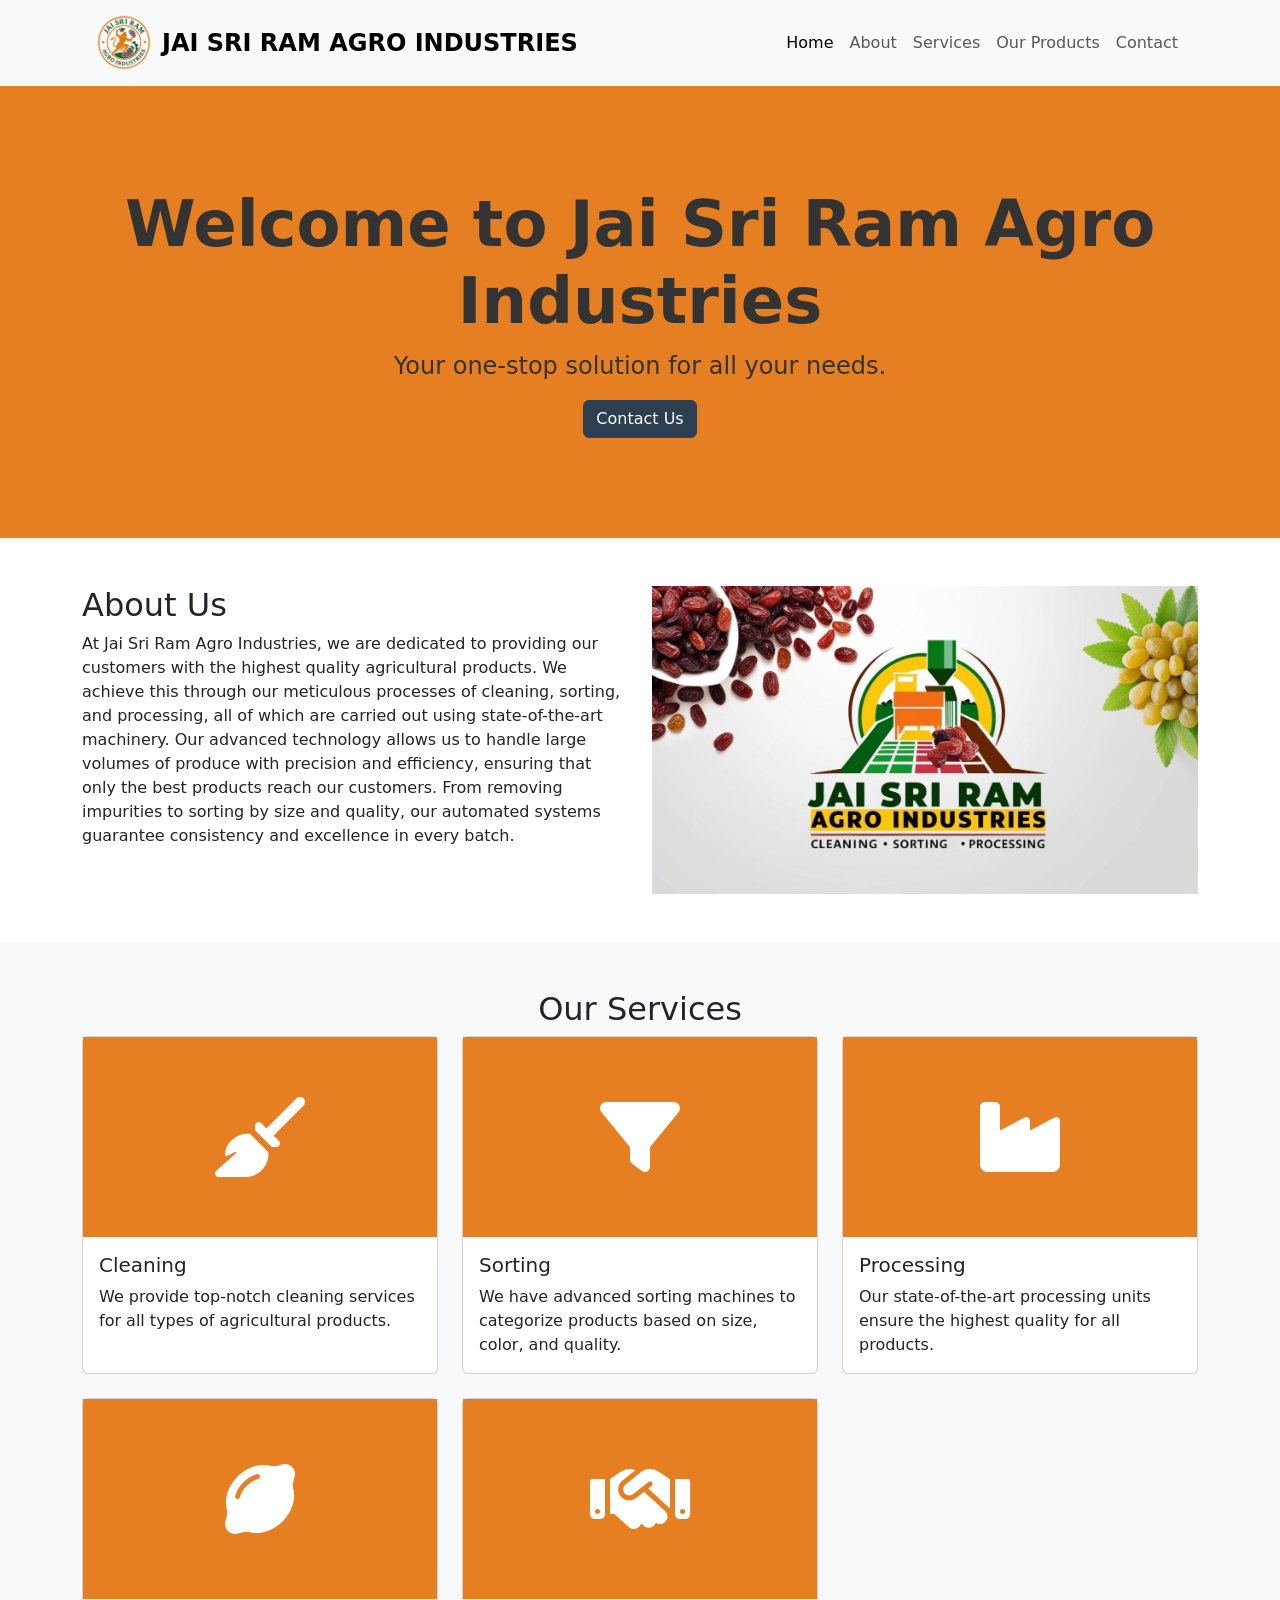
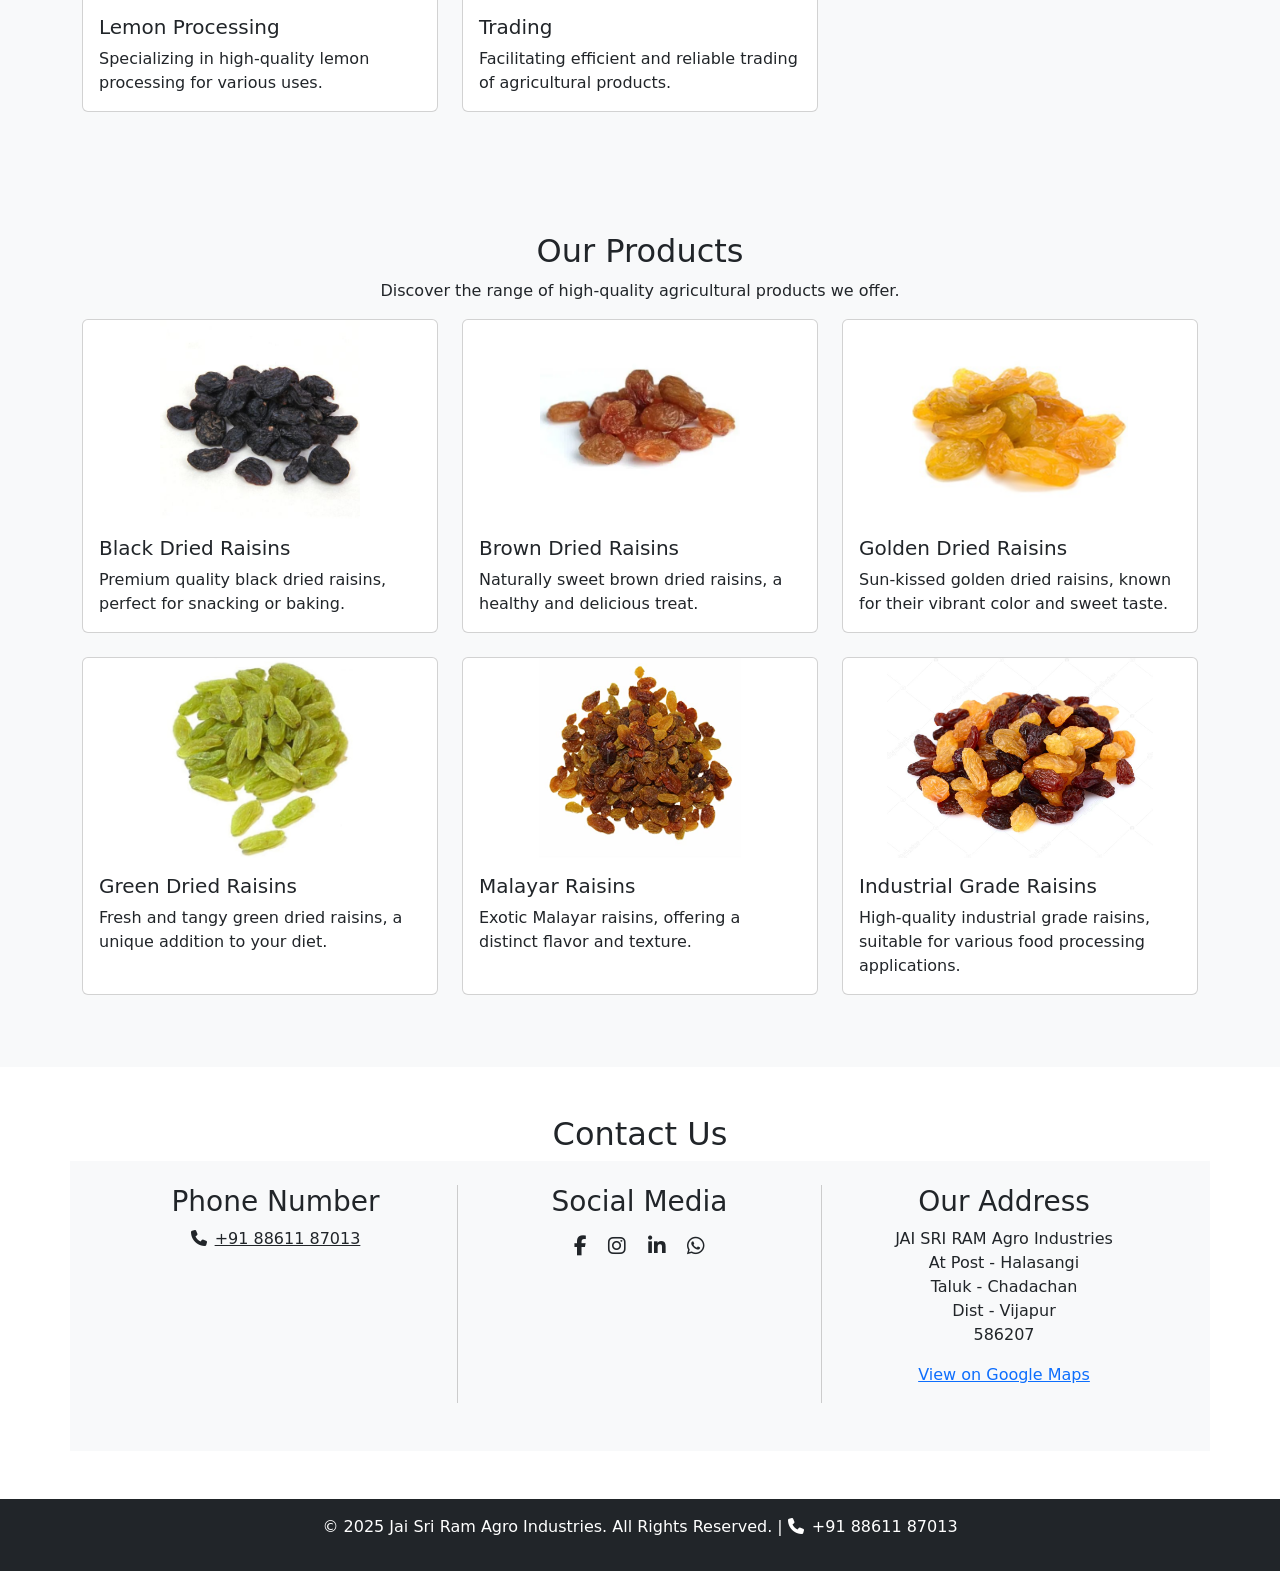
==== index.html @ 95611fa9 "more details added" ====
<!DOCTYPE html>
<html lang="en">
<head>
    <meta charset="UTF-8">
    <meta name="viewport" content="width=device-width, initial-scale=1.0">
    <title>Jai Sri Ram Agro Industries</title>
    <link href="https://cdn.jsdelivr.net/npm/bootstrap@5.3.0-alpha1/dist/css/bootstrap.min.css" rel="stylesheet">
    <link rel="stylesheet" href="css/style.css">
    <link rel="stylesheet" href="https://cdnjs.cloudflare.com/ajax/libs/font-awesome/6.2.0/css/all.min.css">
</head>
<body>

    <header class="bg-light">
        <div class="container">
            <nav class="navbar navbar-expand-lg navbar-light">
                <div class="container-fluid">
                    <a class="navbar-brand navbar-brand-custom" href="#">
                        <img src="images/logo.png" alt="Jai Sri Ram Agro Industries Logo" class="me-2">
                        JAI SRI RAM AGRO INDUSTRIES
                    </a>
                    <button class="navbar-toggler" type="button" data-bs-toggle="collapse" data-bs-target="#navbarNav" aria-controls="navbarNav" aria-expanded="false" aria-label="Toggle navigation">
                        <span class="navbar-toggler-icon"></span>
                    </button>
                    <div class="collapse navbar-collapse" id="navbarNav">
                        <ul class="navbar-nav ms-auto">
                            <li class="nav-item">
                                <a class="nav-link active" aria-current="page" href="#">Home</a>
                            </li>
                            <li class="nav-item">
                                <a class="nav-link" href="#about">About</a>
                            </li>
                            <li class="nav-item">
                                <a class="nav-link" href="#services">Services</a>
                            </li>
                            <li class="nav-item">
                                <a class="nav-link" href="#products">Our Products</a>
                            </li>
                            <li class="nav-item">
                                <a class="nav-link" href="#contact">Contact</a>
                            </li>
                        </ul>
                    </div>
                </div>
            </nav>
        </div>
    </header>

    <main>
        <section class="hero-section text-center">
            <div class="container">
                <h1>Welcome to Jai Sri Ram Agro Industries</h1>
                <p>Your one-stop solution for all your needs.</p>
                <a href="#contact" class="btn btn-primary btn-hero">Contact Us</a>
            </div>
        </section>

        <section id="about" class="py-5">
            <div class="container">
                <div class="row">
                    <div class="col-md-6">
                        <h2>About Us</h2>
                        <p>At Jai Sri Ram Agro Industries, we are dedicated to providing our customers with the highest quality agricultural products. We achieve this through our meticulous processes of cleaning, sorting, and processing, all of which are carried out using state-of-the-art machinery. Our advanced technology allows us to handle large volumes of produce with precision and efficiency, ensuring that only the best products reach our customers. From removing impurities to sorting by size and quality, our automated systems guarantee consistency and excellence in every batch.</p>
                    </div>
                    <div class="col-md-6">
                        <img src="images/about-us.jpeg" alt="About Us" class="img-fluid">
                    </div>
                </div>
            </div>
        </section>

        <section id="services" class="bg-light py-5">
            <div class="container">
                <h2 class="text-center">Our Services</h2>
                <div class="row">
                    <div class="col-md-4 mb-4">
                        <div class="card service-card h-100">
                            <div class="service-icon-container">
                                <i class="fas fa-broom"></i>
                            </div>
                            <div class="card-body">
                                <h5 class="card-title">Cleaning</h5>
                                <p class="card-text">We provide top-notch cleaning services for all types of agricultural products.</p>
                            </div>
                        </div>
                    </div>
                    <div class="col-md-4 mb-4">
                        <div class="card service-card h-100">
                            <div class="service-icon-container">
                                <i class="fas fa-filter"></i>
                            </div>
                            <div class="card-body">
                                <h5 class="card-title">Sorting</h5>
                                <p class="card-text">We have advanced sorting machines to categorize products based on size, color, and quality.</p>
                            </div>
                        </div>
                    </div>
                    <div class="col-md-4 mb-4">
                        <div class="card service-card h-100">
                            <div class="service-icon-container">
                                <i class="fas fa-industry"></i>
                            </div>
                            <div class="card-body">
                                <h5 class="card-title">Processing</h5>
                                <p class="card-text">Our state-of-the-art processing units ensure the highest quality for all products.</p>
                            </div>
                        </div>
                    </div>
                    <div class="col-md-4 mb-4">
                        <div class="card service-card h-100">
                            <div class="service-icon-container">
                                <i class="fas fa-lemon"></i>
                            </div>
                            <div class="card-body">
                                <h5 class="card-title">Lemon Processing</h5>
                                <p class="card-text">Specializing in high-quality lemon processing for various uses.</p>
                            </div>
                        </div>
                    </div>
                    <div class="col-md-4 mb-4">
                        <div class="card service-card h-100">
                            <div class="service-icon-container">
                                <i class="fas fa-handshake"></i>
                            </div>
                            <div class="card-body">
                                <h5 class="card-title">Trading</h5>
                                <p class="card-text">Facilitating efficient and reliable trading of agricultural products.</p>
                            </div>
                        </div>
                    </div>
                </div>
            </div>
        </section>

        <section id="products" class="py-5 bg-light">
            <div class="container">
                <h2 class="text-center">Our Products</h2>
                <p class="text-center">Discover the range of high-quality agricultural products we offer.</p>
                <div class="row">
                    <div class="col-md-4 mb-4">
                        <div class="card product-card h-100">
                            <img src="images/black-dried-raisins.jpg" class="card-img-top" alt="Black Dried Raisins">
                            <div class="card-body">
                                <h5 class="card-title">Black Dried Raisins</h5>
                                <p class="card-text">Premium quality black dried raisins, perfect for snacking or baking.</p>
                            </div>
                        </div>
                    </div>
                    <div class="col-md-4 mb-4">
                        <div class="card product-card h-100">
                            <img src="images/brown-dried-raisins.webp" class="card-img-top" alt="Brown Dried Raisins">
                            <div class="card-body">
                                <h5 class="card-title">Brown Dried Raisins</h5>
                                <p class="card-text">Naturally sweet brown dried raisins, a healthy and delicious treat.</p>
                            </div>
                        </div>
                    </div>
                    <div class="col-md-4 mb-4">
                        <div class="card product-card h-100">
                            <img src="images/golden-dried.png" class="card-img-top" alt="Golden Dried Raisins">
                            <div class="card-body">
                                <h5 class="card-title">Golden Dried Raisins</h5>
                                <p class="card-text">Sun-kissed golden dried raisins, known for their vibrant color and sweet taste.</p>
                            </div>
                        </div>
                    </div>
                    <div class="col-md-4 mb-4">
                        <div class="card product-card h-100">
                            <img src="images/green-dried.jpg" class="card-img-top" alt="Green Dried Raisins">
                            <div class="card-body">
                                <h5 class="card-title">Green Dried Raisins</h5>
                                <p class="card-text">Fresh and tangy green dried raisins, a unique addition to your diet.</p>
                            </div>
                        </div>
                    </div>
                    <div class="col-md-4 mb-4">
                        <div class="card product-card h-100">
                            <img src="images/malayar-dried.jpg" class="card-img-top" alt="Malayar Raisins">
                            <div class="card-body">
                                <h5 class="card-title">Malayar Raisins</h5>
                                <p class="card-text">Exotic Malayar raisins, offering a distinct flavor and texture.</p>
                            </div>
                        </div>
                    </div>
                    <div class="col-md-4 mb-4">
                        <div class="card product-card h-100">
                            <img src="images/industrieal-grade.jpg" class="card-img-top" alt="Industrial Grade Raisins">
                            <div class="card-body">
                                <h5 class="card-title">Industrial Grade Raisins</h5>
                                <p class="card-text">High-quality industrial grade raisins, suitable for various food processing applications.</p>
                            </div>
                        </div>
                    </div>
                </div>
            </div>
        </section>

        <section id="contact" class="py-5">
            <div class="container">
                <h2 class="text-center">Contact Us</h2>
                <div class="row">
                    <div class="col-12">
                        <div class="row text-center bg-light p-4">
                            <div class="col-md-4 mb-4">
                                <h3>Phone Number</h3>
                                <p><a href="tel:+918861187013" class="text-dark"><i class="fas fa-phone me-2"></i>+91 88611 87013</a></p>
                            </div>
                            <div class="col-md-4 mb-4">
                                <h3>Social Media</h3>
                                <div class="social-icons mt-3">
                                    <a href="#" class="text-dark me-3"><i class="fab fa-facebook-f fa-lg"></i></a>
                                    <a href="#" class="text-dark me-3"><i class="fab fa-instagram fa-lg"></i></a>
                                    <a href="https://www.linkedin.com/company/jai-sriram-agro-industries/" class="text-dark me-3"><i class="fab fa-linkedin-in fa-lg"></i></a>
                                    <a href="https://wa.me/918861187013" class="text-dark"><i class="fab fa-whatsapp fa-lg"></i></a>
                                </div>
                            </div>
                            <div class="col-md-4 mb-4">
                                <h3>Our Address</h3>
                                <p>JAI SRI RAM Agro Industries<br>At Post - Halasangi<br>Taluk - Chadachan<br>Dist - Vijapur<br>586207</p>
                                <p><a href="https://www.google.com/maps/search/?api=1&query=JAI%20SRI%20RAM%20Agro%20Industries,%20Halasangi,%20Chadachan,%20Vijapur,%20586207" target="_blank">View on Google Maps</a></p>
                            </div>
                        </div>
                    </div>
                </div>
            </div>
        </section>
    </main>

    <footer class="bg-dark text-white text-center py-3">
        <div class="container">
            <p>&copy; 2025 Jai Sri Ram Agro Industries. All Rights Reserved. | <i class="fas fa-phone me-2"></i>+91 88611 87013</p>
        </div>
    </footer>

    <script src="https://cdn.jsdelivr.net/npm/bootstrap@5.3.0-alpha1/dist/js/bootstrap.bundle.min.js"></script>
    <script src="js/script.js"></script>
</body>
</html>
---- css/style.css ----
.hero-section {
    background-color: #E67E22;
    color: #333333;
    padding: 100px 0;
}

.hero-section h1 {
    font-size: 4rem;
    font-weight: bold;
}

.hero-section p {
    font-size: 1.5rem;
}

@media (max-width: 768px) {
    .hero-section h1 {
        font-size: 3rem;
    }

    .hero-section p {
        font-size: 1.2rem;
    }
}

@media (max-width: 576px) {
    .hero-section {
        padding: 60px 0;
    }

    .hero-section h1 {
        font-size: 2.5rem;
    }

    .hero-section p {
        font-size: 1rem;
    }
}

.btn-hero {
    background-color: #2C3E50;
    border-color: #2C3E50;
    color: #ffffff;
}

.btn-hero:hover {
    background-color: #34495E;
    border-color: #34495E;
    color: #ffffff;
}

.navbar-brand-custom {
    display: flex;
    align-items: center;
    font-size: 1.5rem;
    font-weight: bold;
}

.navbar-brand-custom img {
    height: 60px;
}

.service-card .card-img-top {
    height: 200px;
    object-fit: cover;
}

.service-icon-container {
    background-color: #E67E22;
    color: #ffffff;
    display: flex;
    justify-content: center;
    align-items: center;
    height: 200px;
    width: 100%; /* To make it take full width of the card */
}

.service-icon-container .fas {
    font-size: 5em; /* Adjust as needed */
    color: #ffffff; /* Ensure icon color is white */
}

.product-card {
    height: 100%; /* Ensure card takes full height of its column */
    display: flex;
    flex-direction: column;
}

.product-card .card-img-top {
    height: 200px; /* Fixed height for images */
    object-fit: contain; /* Contain the image within the area, showing complete picture */
}

.product-card .card-body {
    flex-grow: 1; /* Allow card body to grow and take available space */
    display: flex;
    flex-direction: column;
    justify-content: flex-start; /* Align content to the top */
}

.product-card .card-title {
    margin-bottom: 0.5rem; /* Add some space below the title */
}

.product-card .card-text {
    flex-grow: 1; /* Allow text to take available space */
}

#contact .row > .col-md-4:not(:last-child) {
    border-right: 1px solid #ccc; /* Add a vertical line to the right of each column except the last */
}

@media (max-width: 767.98px) {
    #contact .row > .col-md-4:not(:last-child) {
        border-right: none; /* Remove vertical line on small screens */
    }
}
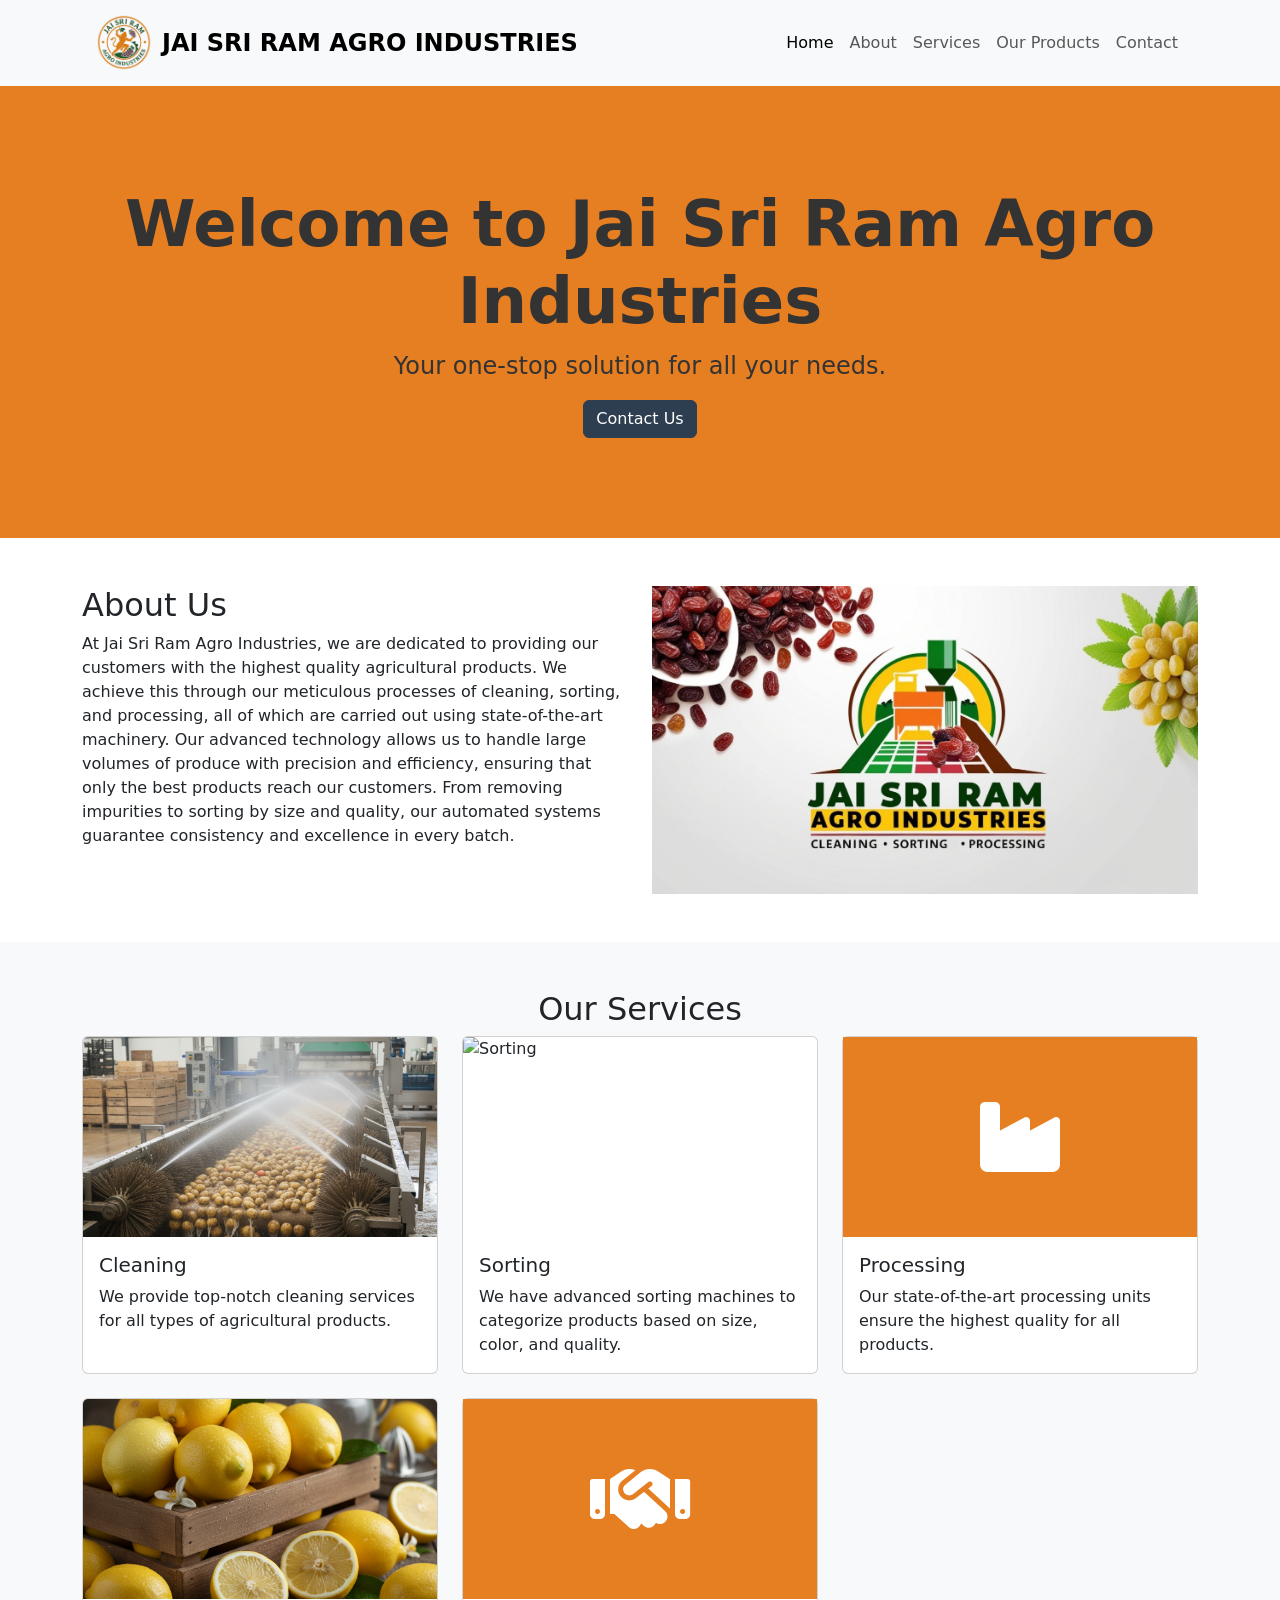
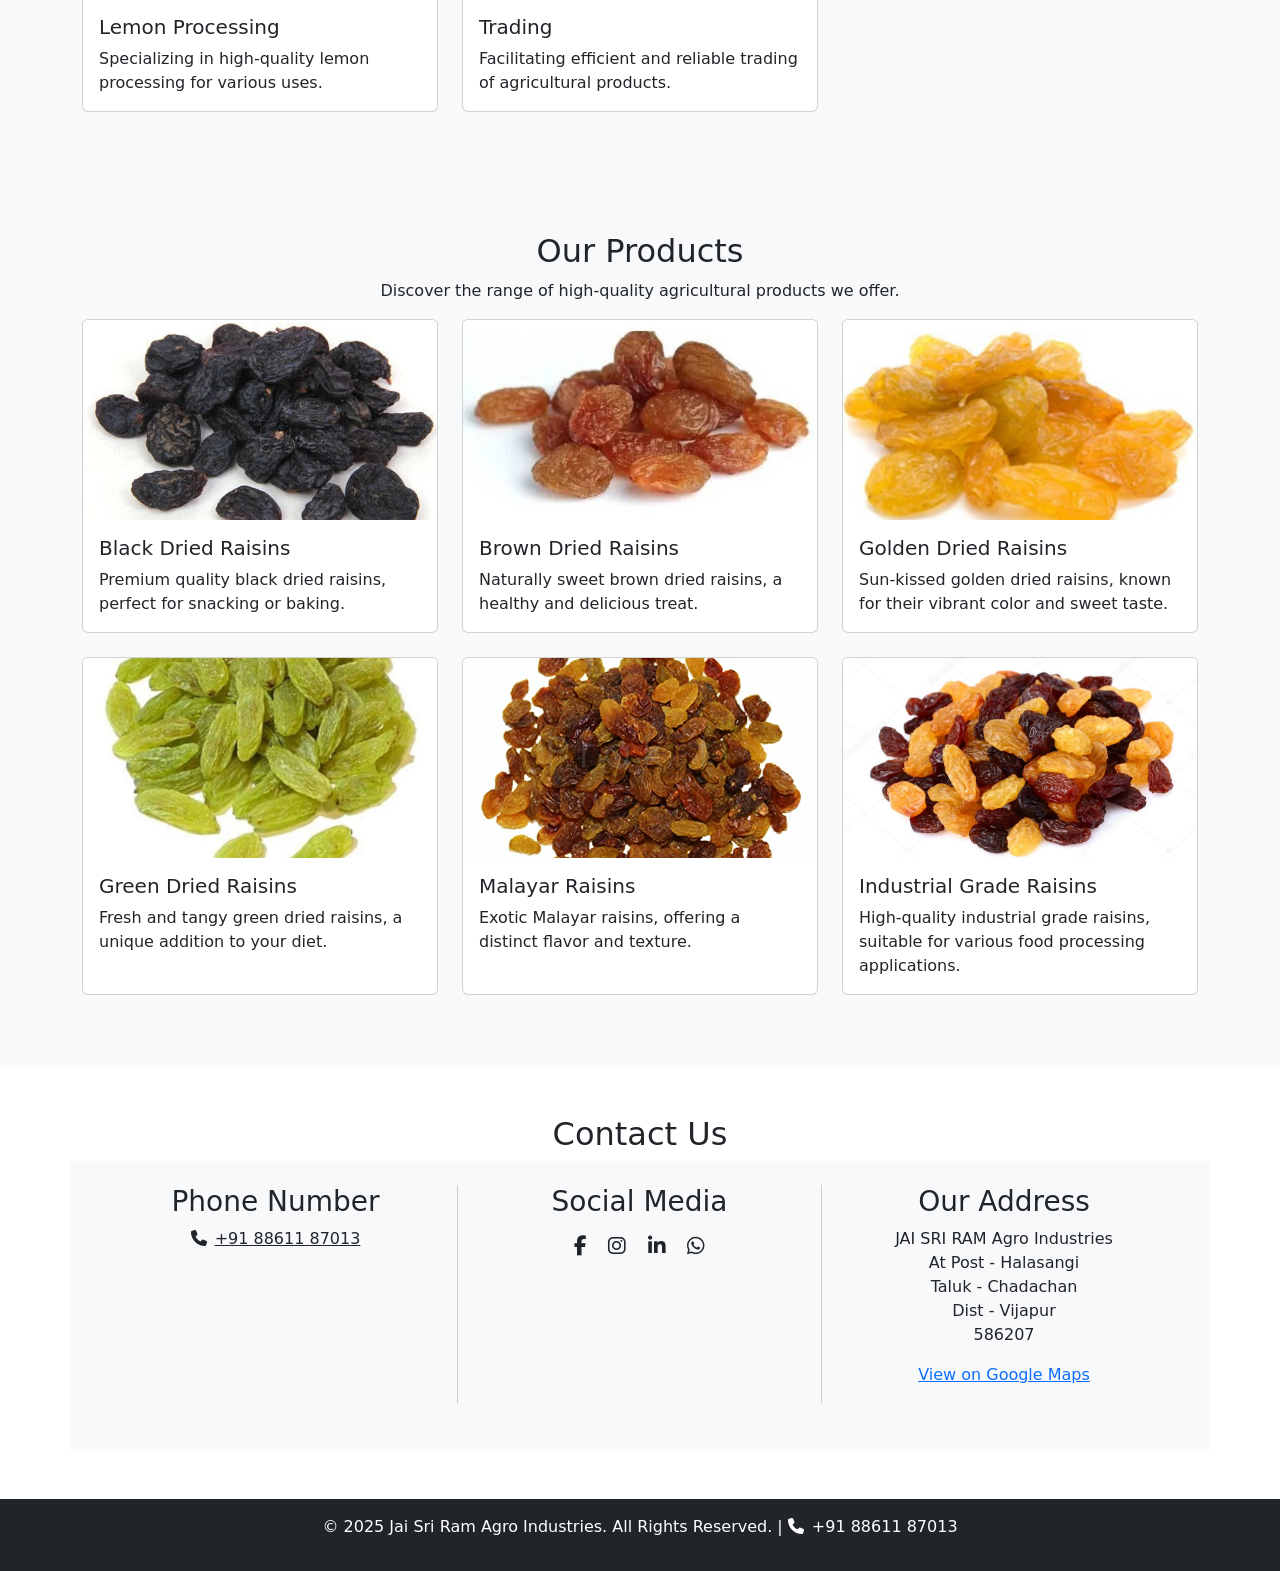
==== commit 5b0f5983: "updated images, ui" ====
--- a/index.html
+++ b/index.html
@@ -73,10 +73,8 @@
                 <h2 class="text-center">Our Services</h2>
                 <div class="row">
                     <div class="col-md-4 mb-4">
-                        <div class="card service-card h-100">
-                            <div class="service-icon-container">
-                                <i class="fas fa-broom"></i>
-                            </div>
+                        <div class="card product-card h-100">
+                            <img src="images/cleaning.png" class="card-img-top" alt="Cleaning">
                             <div class="card-body">
                                 <h5 class="card-title">Cleaning</h5>
                                 <p class="card-text">We provide top-notch cleaning services for all types of agricultural products.</p>
@@ -84,10 +82,8 @@
                         </div>
                     </div>
                     <div class="col-md-4 mb-4">
-                        <div class="card service-card h-100">
-                            <div class="service-icon-container">
-                                <i class="fas fa-filter"></i>
-                            </div>
+                        <div class="card product-card h-100">
+                            <img src="images/sorting.gif" class="card-img-top" alt="Sorting">
                             <div class="card-body">
                                 <h5 class="card-title">Sorting</h5>
                                 <p class="card-text">We have advanced sorting machines to categorize products based on size, color, and quality.</p>
@@ -106,10 +102,8 @@
                         </div>
                     </div>
                     <div class="col-md-4 mb-4">
-                        <div class="card service-card h-100">
-                            <div class="service-icon-container">
-                                <i class="fas fa-lemon"></i>
-                            </div>
+                        <div class="card product-card h-100">
+                            <img src="images/lemons.png" class="card-img-top" alt="Lemon Processing">
                             <div class="card-body">
                                 <h5 class="card-title">Lemon Processing</h5>
                                 <p class="card-text">Specializing in high-quality lemon processing for various uses.</p>
--- a/css/style.css
+++ b/css/style.css
@@ -80,6 +80,54 @@
     color: #ffffff; /* Ensure icon color is white */
 }
 
+.service-icon-container .service-icon {
+    max-height: 100%;
+    width: auto;
+    object-fit: contain;
+}
+
+.service-icon-container .service-icon {
+    height: 100px;
+    width: 100px;
+    object-fit: contain;
+}
+
+.service-icon-container .service-icon {
+    height: 100px;
+    width: 100px;
+    object-fit: contain;
+}
+
+.service-icon-container .service-icon {
+    height: 100px;
+    width: 100px;
+    object-fit: contain;
+}
+
+.service-icon-container .service-icon {
+    height: 100px;
+    width: 100px;
+    object-fit: contain;
+}
+
+.service-icon-container .service-icon {
+    height: 100px;
+    width: 100px;
+    object-fit: contain;
+}
+
+.service-icon-container .service-icon {
+    height: 100px;
+    width: 100px;
+    object-fit: contain;
+}
+
+.service-icon-container .service-icon {
+    height: 100px;
+    width: 100px;
+    object-fit: contain;
+}
+
 .product-card {
     height: 100%; /* Ensure card takes full height of its column */
     display: flex;
@@ -88,7 +136,7 @@
 
 .product-card .card-img-top {
     height: 200px; /* Fixed height for images */
-    object-fit: contain; /* Contain the image within the area, showing complete picture */
+    object-fit: cover; /* Cover the area, cropping if necessary */
 }
 
 .product-card .card-body {
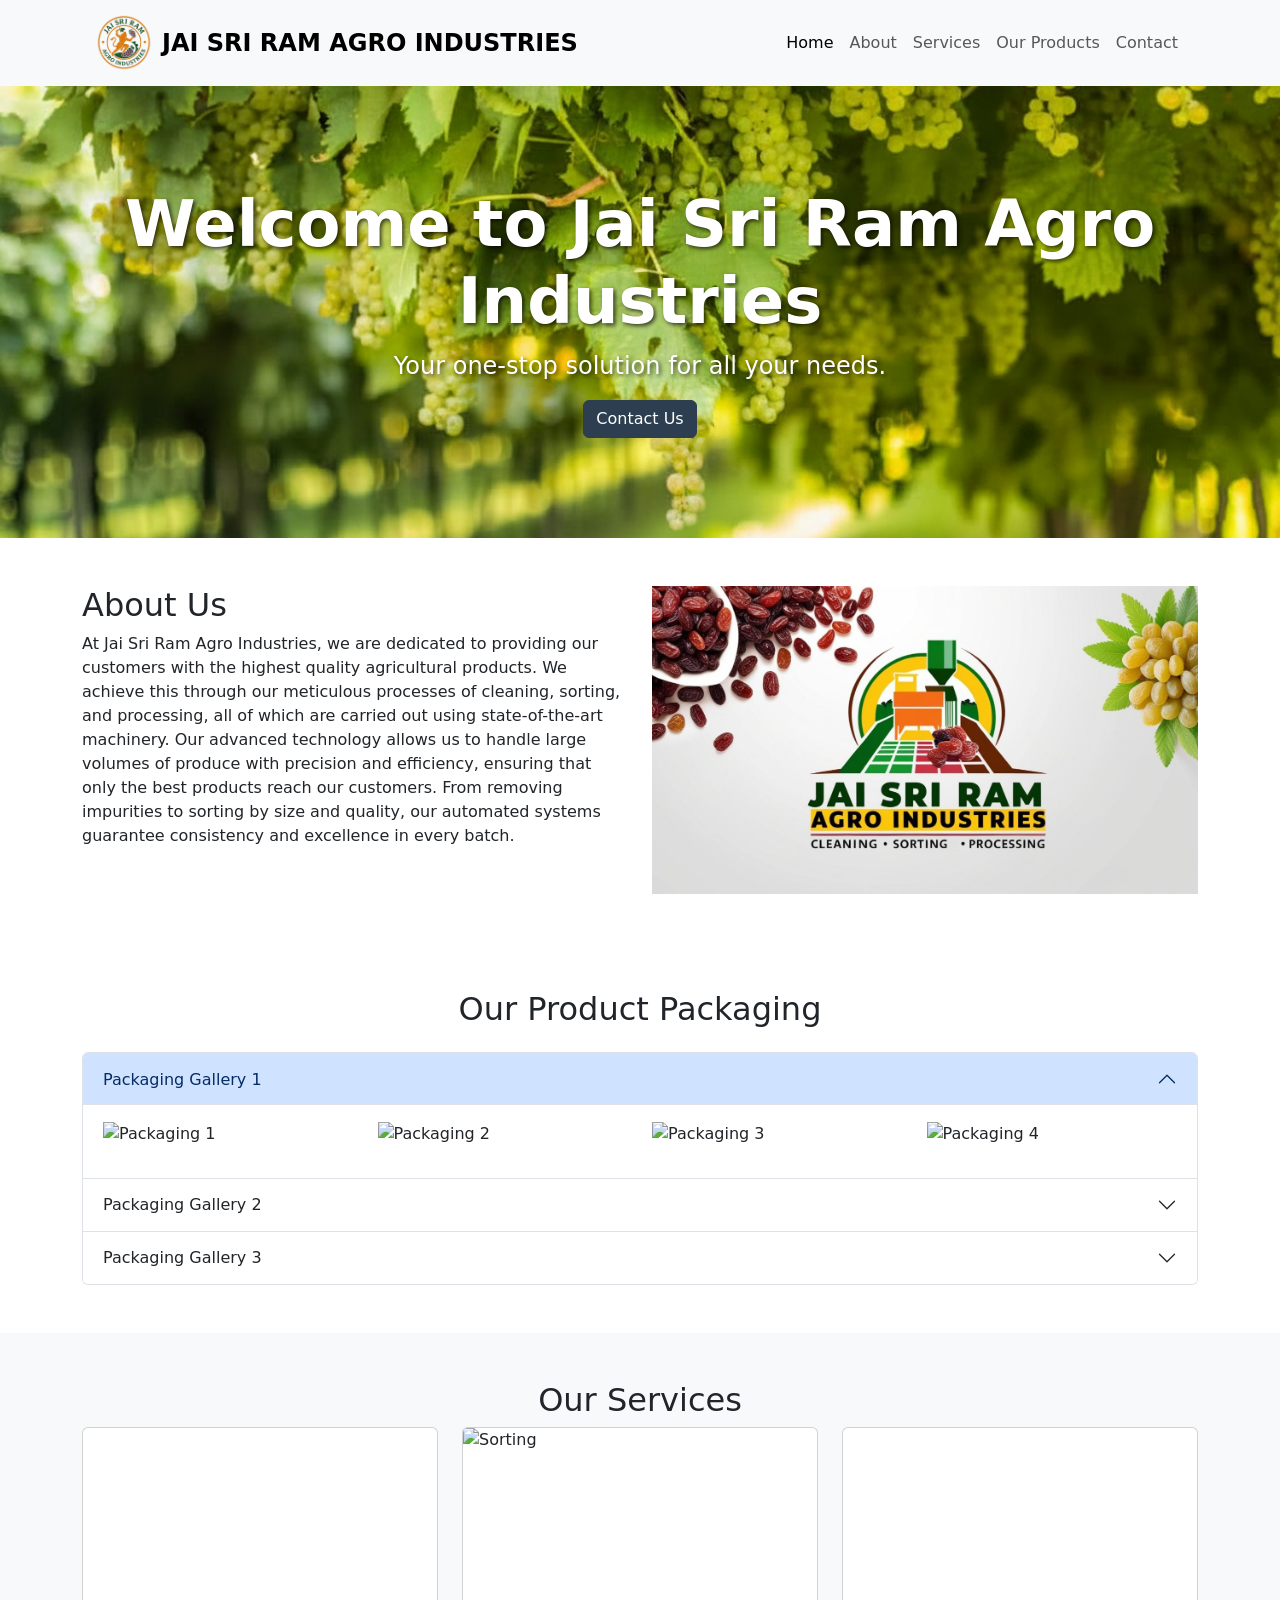
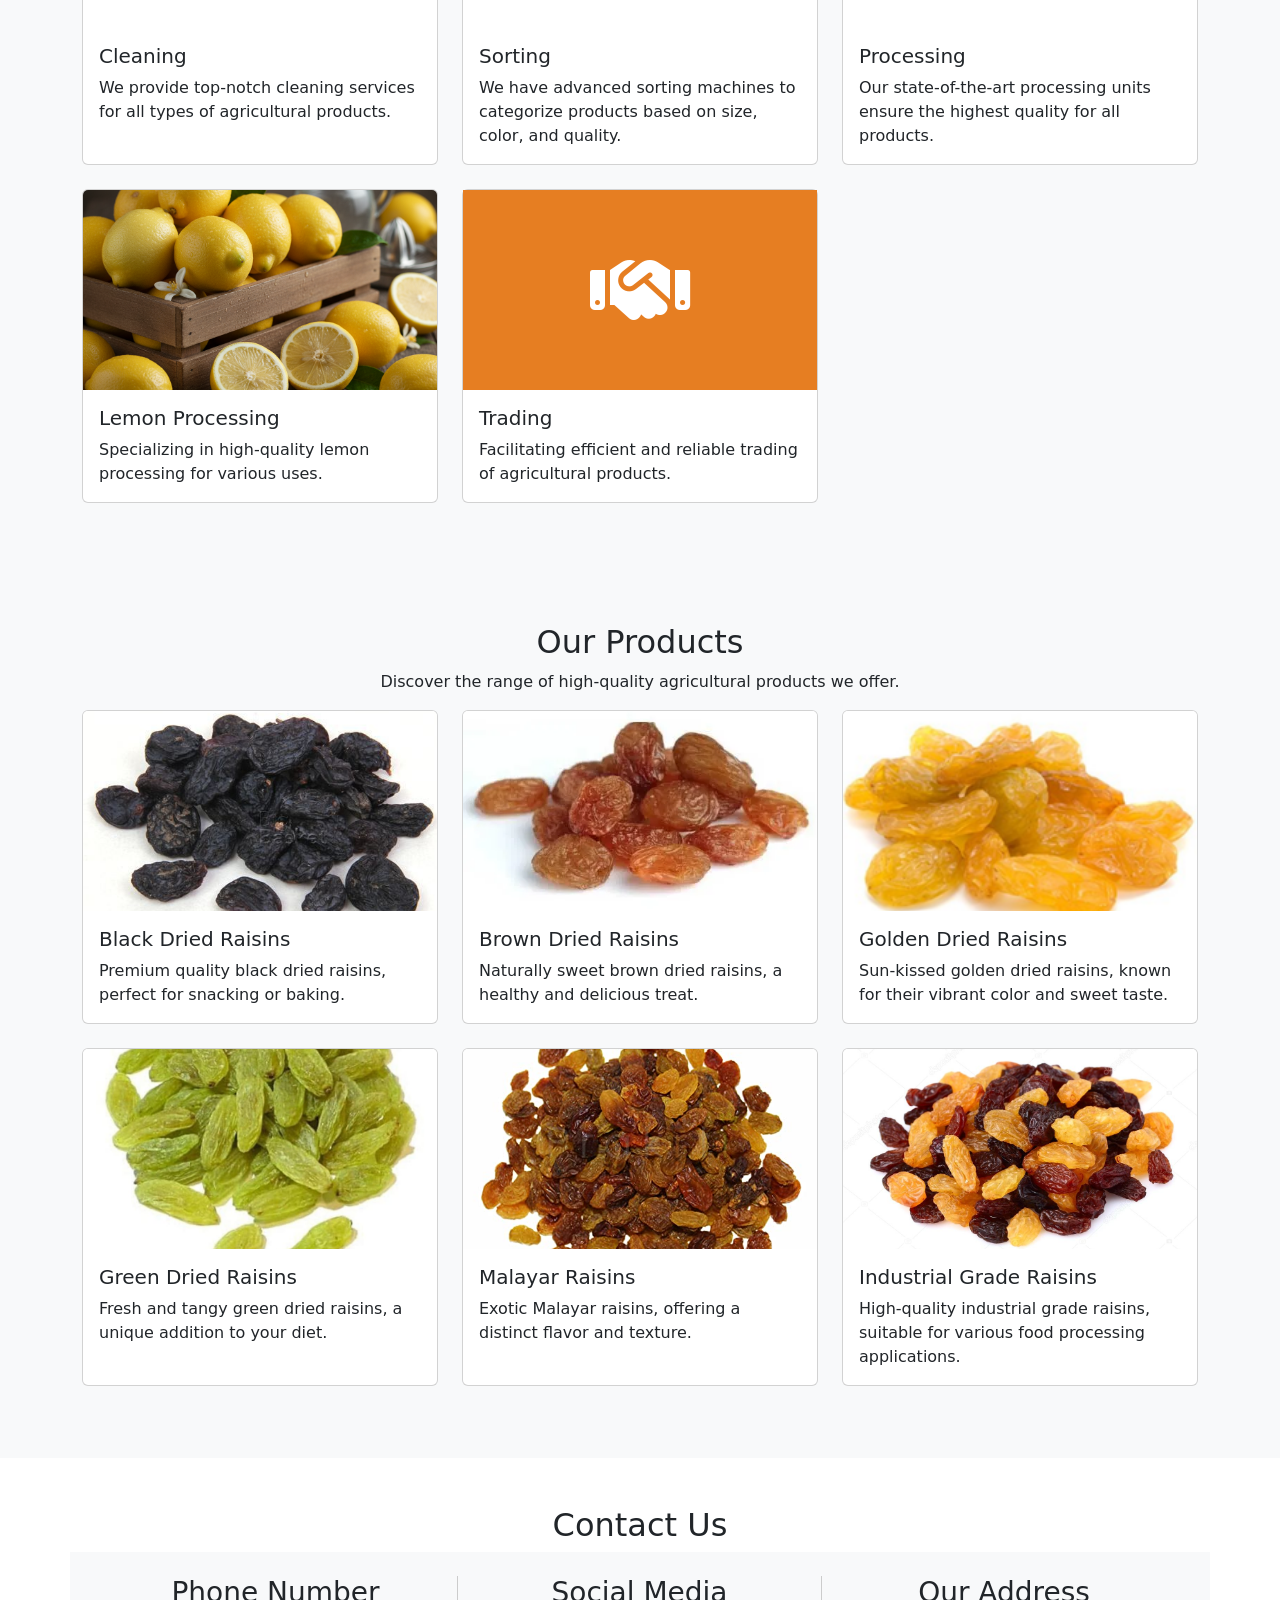
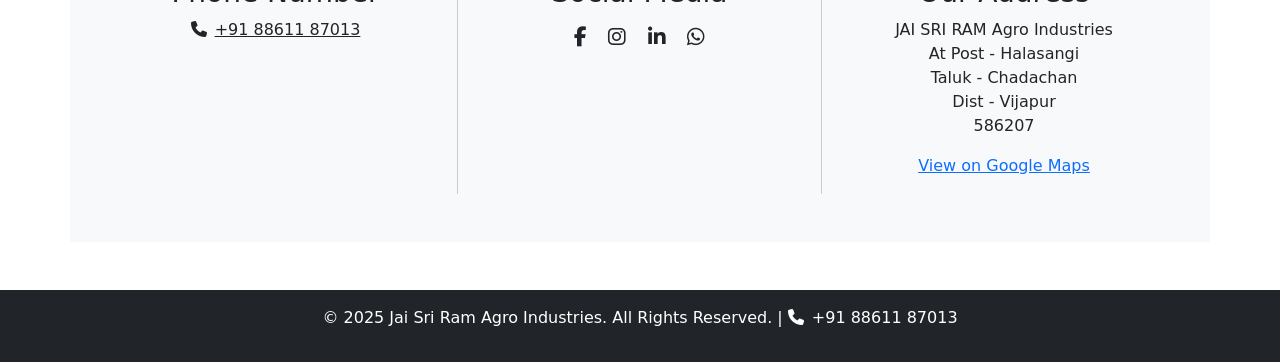
==== commit 9a74c556: "updated with videos" ====
--- a/index.html
+++ b/index.html
@@ -68,13 +68,69 @@
             </div>
         </section>
 
+        <section id="packaging" class="py-5">
+            <div class="container">
+                <h2 class="text-center mb-4">Our Product Packaging</h2>
+                <div class="accordion" id="packagingAccordion">
+                    <div class="accordion-item">
+                        <h2 class="accordion-header" id="headingOne">
+                            <button class="accordion-button" type="button" data-bs-toggle="collapse" data-bs-target="#collapseOne" aria-expanded="true" aria-controls="collapseOne">
+                                Packaging Gallery 1
+                            </button>
+                        </h2>
+                        <div id="collapseOne" class="accordion-collapse collapse show" aria-labelledby="headingOne" data-bs-parent="#packagingAccordion">
+                            <div class="accordion-body row">
+                                <div class="col-md-3 mb-3"><img src="https://via.placeholder.com/300x200?text=Packaging+1" class="img-fluid" alt="Packaging 1"></div>
+                                <div class="col-md-3 mb-3"><img src="https://via.placeholder.com/300x200?text=Packaging+2" class="img-fluid" alt="Packaging 2"></div>
+                                <div class="col-md-3 mb-3"><img src="https://via.placeholder.com/300x200?text=Packaging+3" class="img-fluid" alt="Packaging 3"></div>
+                                <div class="col-md-3 mb-3"><img src="https://via.placeholder.com/300x200?text=Packaging+4" class="img-fluid" alt="Packaging 4"></div>
+                            </div>
+                        </div>
+                    </div>
+                    <div class="accordion-item">
+                        <h2 class="accordion-header" id="headingTwo">
+                            <button class="accordion-button collapsed" type="button" data-bs-toggle="collapse" data-bs-target="#collapseTwo" aria-expanded="false" aria-controls="collapseTwo">
+                                Packaging Gallery 2
+                            </button>
+                        </h2>
+                        <div id="collapseTwo" class="accordion-collapse collapse" aria-labelledby="headingTwo" data-bs-parent="#packagingAccordion">
+                            <div class="accordion-body row">
+                                <div class="col-md-3 mb-3"><img src="https://via.placeholder.com/300x200?text=Packaging+5" class="img-fluid" alt="Packaging 5"></div>
+                                <div class="col-md-3 mb-3"><img src="https://via.placeholder.com/300x200?text=Packaging+6" class="img-fluid" alt="Packaging 6"></div>
+                                <div class="col-md-3 mb-3"><img src="https://via.placeholder.com/300x200?text=Packaging+7" class="img-fluid" alt="Packaging 7"></div>
+                                <div class="col-md-3 mb-3"><img src="https://via.placeholder.com/300x200?text=Packaging+8" class="img-fluid" alt="Packaging 8"></div>
+                            </div>
+                        </div>
+                    </div>
+                    <div class="accordion-item">
+                        <h2 class="accordion-header" id="headingThree">
+                            <button class="accordion-button collapsed" type="button" data-bs-toggle="collapse" data-bs-target="#collapseThree" aria-expanded="false" aria-controls="collapseThree">
+                                Packaging Gallery 3
+                            </button>
+                        </h2>
+                        <div id="collapseThree" class="accordion-collapse collapse" aria-labelledby="headingThree" data-bs-parent="#packagingAccordion">
+                            <div class="accordion-body row">
+                                <div class="col-md-3 mb-3"><img src="https://via.placeholder.com/300x200?text=Packaging+9" class="img-fluid" alt="Packaging 9"></div>
+                                <div class="col-md-3 mb-3"><img src="https://via.placeholder.com/300x200?text=Packaging+10" class="img-fluid" alt="Packaging 10"></div>
+                                <div class="col-md-3 mb-3"><img src="https://via.placeholder.com/300x200?text=Packaging+11" class="img-fluid" alt="Packaging 11"></div>
+                                <div class="col-md-3 mb-3"><img src="https://via.placeholder.com/300x200?text=Packaging+12" class="img-fluid" alt="Packaging 12"></div>
+                            </div>
+                        </div>
+                    </div>
+                </div>
+            </div>
+        </section>
+
         <section id="services" class="bg-light py-5">
             <div class="container">
                 <h2 class="text-center">Our Services</h2>
                 <div class="row">
                     <div class="col-md-4 mb-4">
                         <div class="card product-card h-100">
-                            <img src="images/cleaning.png" class="card-img-top" alt="Cleaning">
+                            <video class="card-img-top" autoplay loop muted playsinline>
+                                <source src="videos/lemon_washing.mp4" type="video/mp4">
+                                Your browser does not support the video tag.
+                            </video>
                             <div class="card-body">
                                 <h5 class="card-title">Cleaning</h5>
                                 <p class="card-text">We provide top-notch cleaning services for all types of agricultural products.</p>
@@ -92,9 +148,10 @@
                     </div>
                     <div class="col-md-4 mb-4">
                         <div class="card service-card h-100">
-                            <div class="service-icon-container">
-                                <i class="fas fa-industry"></i>
-                            </div>
+                            <video class="card-img-top" autoplay loop muted playsinline>
+                                <source src="videos/processing.mp4" type="video/mp4">
+                                Your browser does not support the video tag.
+                            </video>
                             <div class="card-body">
                                 <h5 class="card-title">Processing</h5>
                                 <p class="card-text">Our state-of-the-art processing units ensure the highest quality for all products.</p>
--- a/css/style.css
+++ b/css/style.css
@@ -1,16 +1,19 @@
 .hero-section {
-    background-color: #E67E22;
-    color: #333333;
+    background: url('../images/grapes_farm.png') no-repeat center center;
+    background-size: cover;
+    color: #ffffff;
     padding: 100px 0;
 }
 
 .hero-section h1 {
     font-size: 4rem;
     font-weight: bold;
+    text-shadow: 2px 2px 4px rgba(0, 0, 0, 0.7);
 }
 
 .hero-section p {
     font-size: 1.5rem;
+    text-shadow: 2px 2px 4px rgba(0, 0, 0, 0.7);
 }
 
 @media (max-width: 768px) {
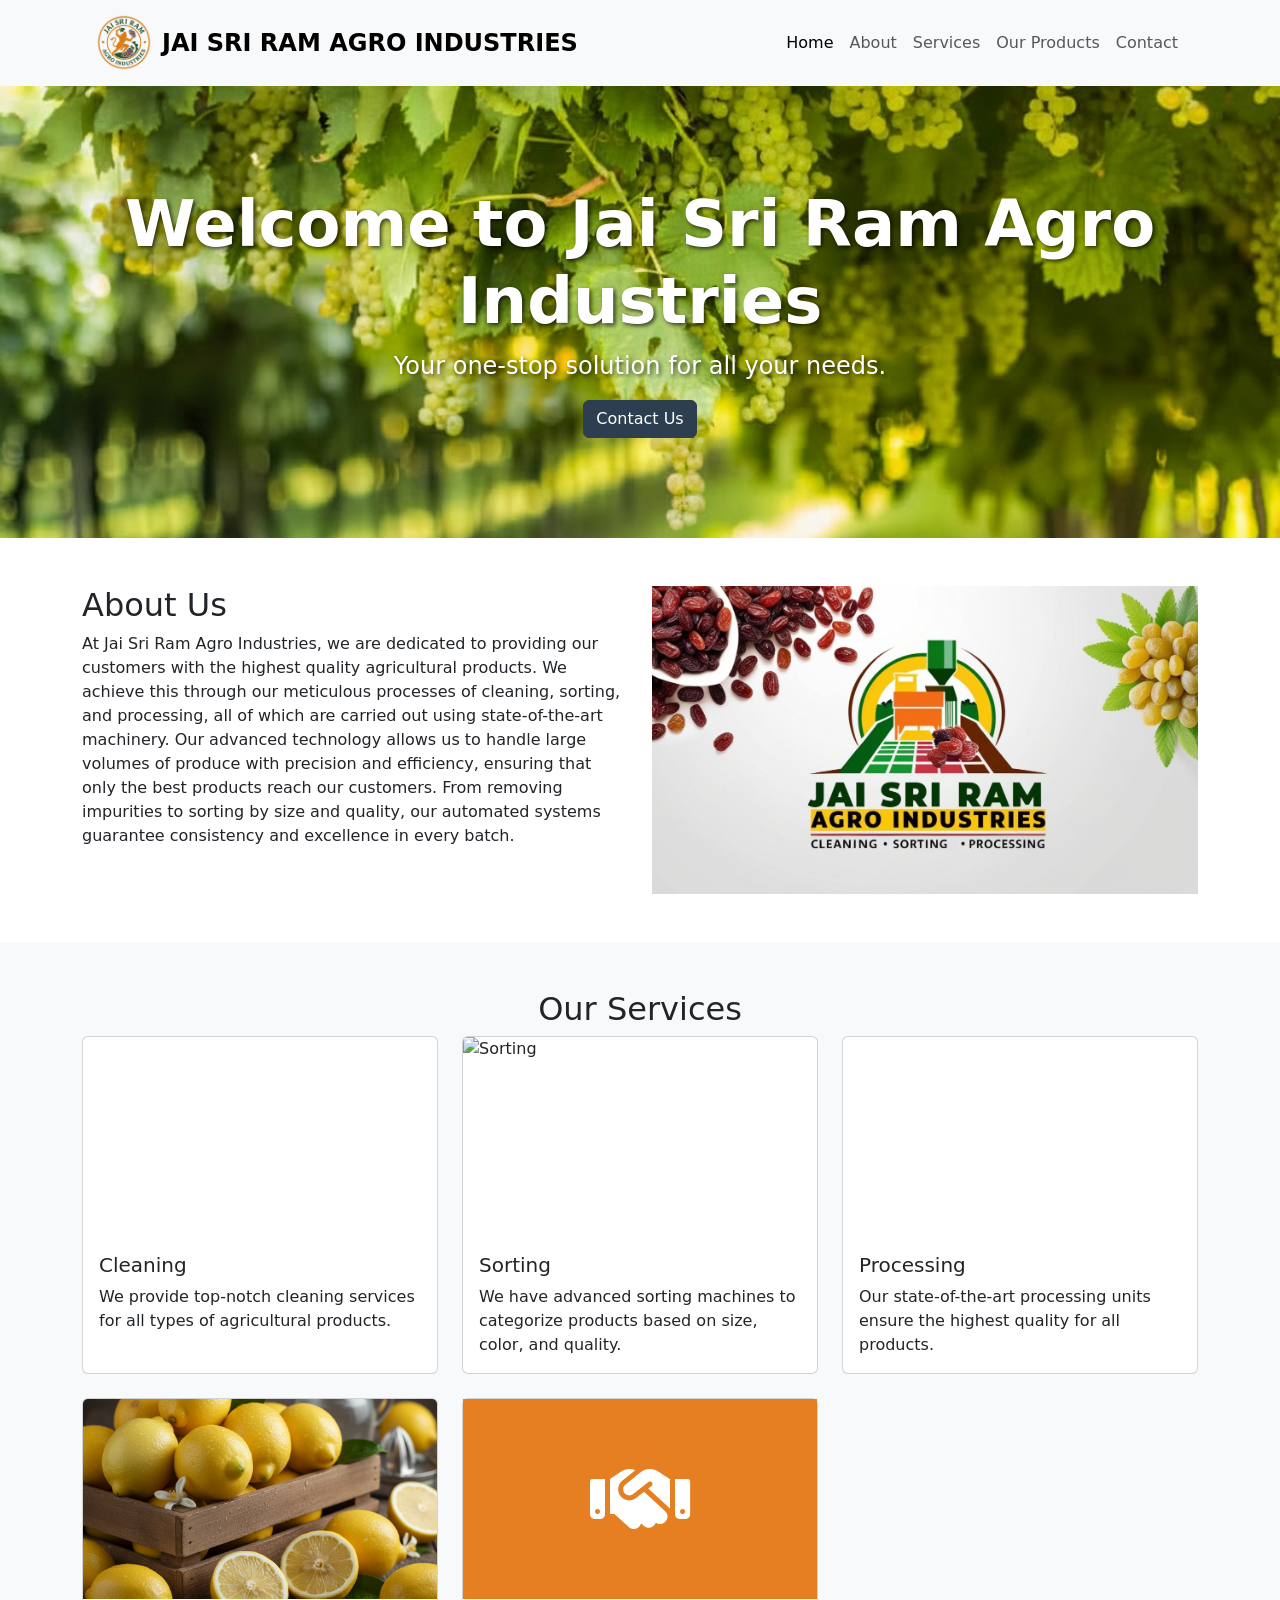
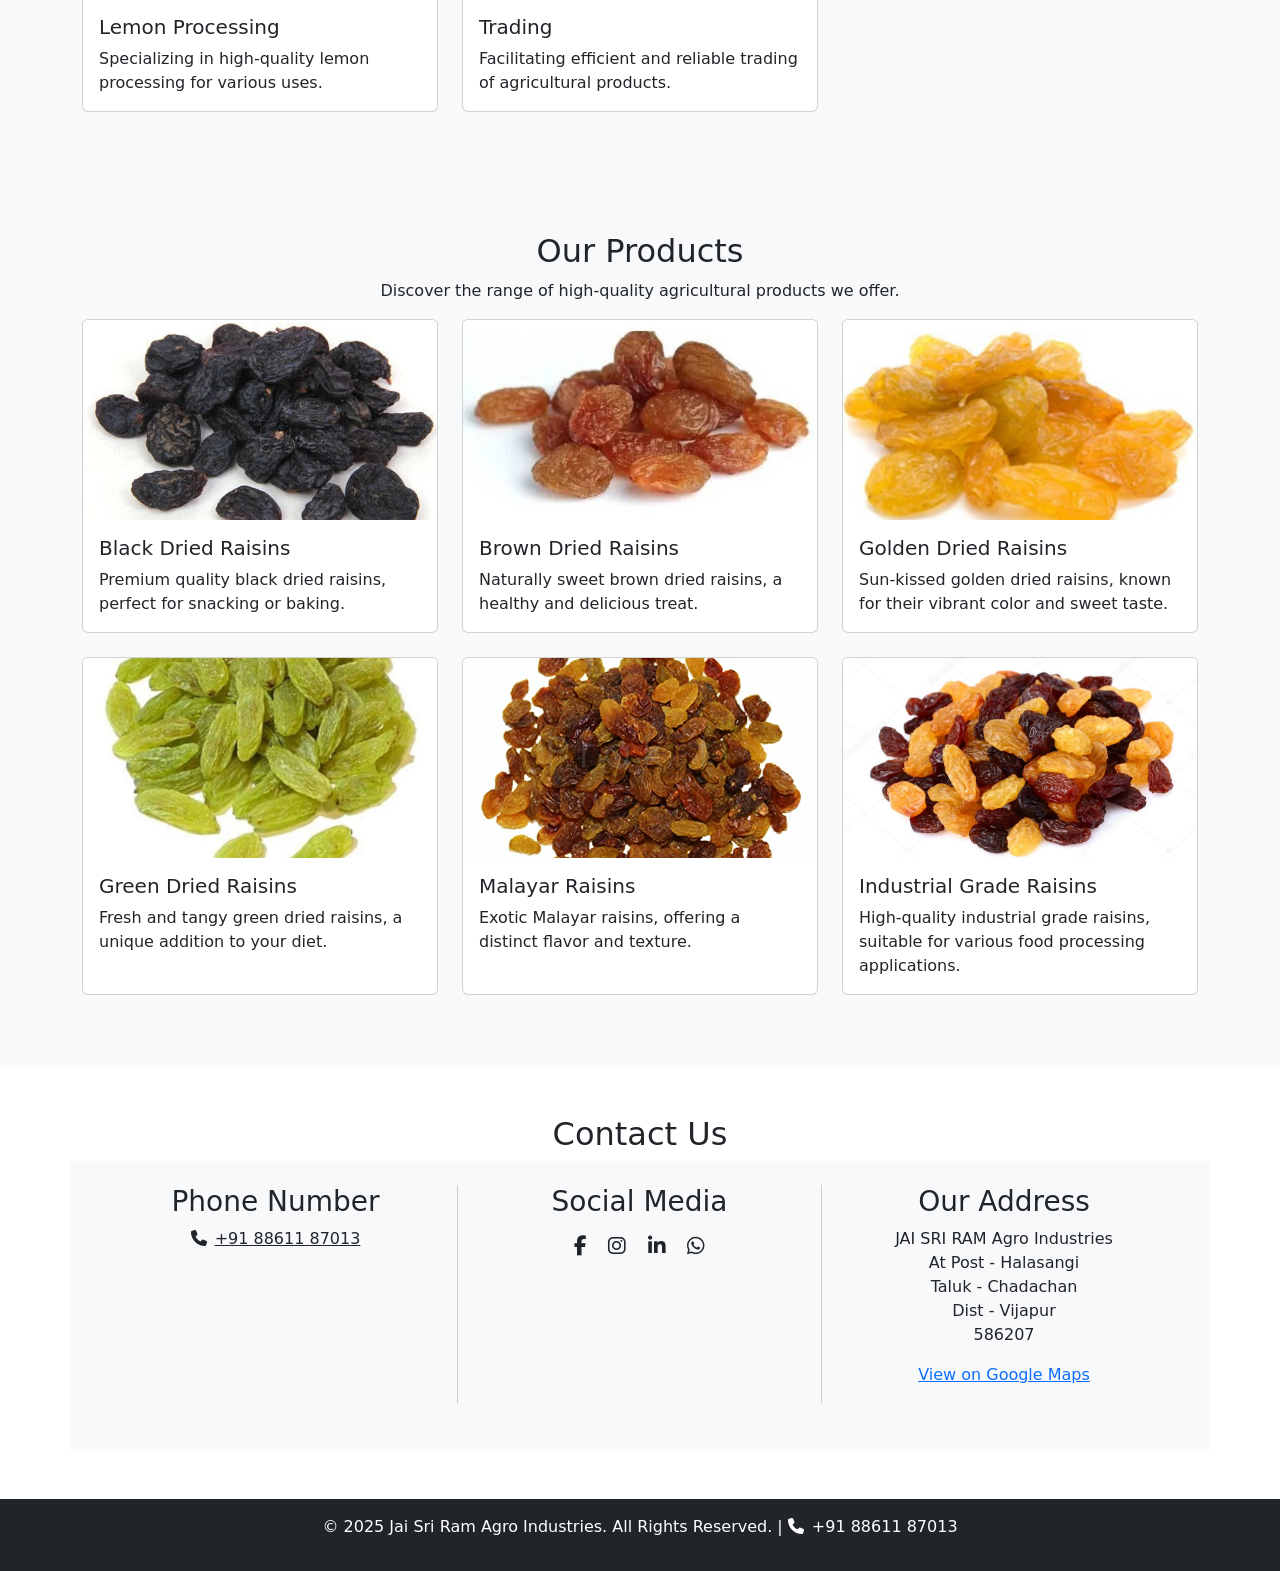
==== commit 125d2323: "Update index.html" ====
--- a/index.html
+++ b/index.html
@@ -68,58 +68,7 @@
             </div>
         </section>
 
-        <section id="packaging" class="py-5">
-            <div class="container">
-                <h2 class="text-center mb-4">Our Product Packaging</h2>
-                <div class="accordion" id="packagingAccordion">
-                    <div class="accordion-item">
-                        <h2 class="accordion-header" id="headingOne">
-                            <button class="accordion-button" type="button" data-bs-toggle="collapse" data-bs-target="#collapseOne" aria-expanded="true" aria-controls="collapseOne">
-                                Packaging Gallery 1
-                            </button>
-                        </h2>
-                        <div id="collapseOne" class="accordion-collapse collapse show" aria-labelledby="headingOne" data-bs-parent="#packagingAccordion">
-                            <div class="accordion-body row">
-                                <div class="col-md-3 mb-3"><img src="https://via.placeholder.com/300x200?text=Packaging+1" class="img-fluid" alt="Packaging 1"></div>
-                                <div class="col-md-3 mb-3"><img src="https://via.placeholder.com/300x200?text=Packaging+2" class="img-fluid" alt="Packaging 2"></div>
-                                <div class="col-md-3 mb-3"><img src="https://via.placeholder.com/300x200?text=Packaging+3" class="img-fluid" alt="Packaging 3"></div>
-                                <div class="col-md-3 mb-3"><img src="https://via.placeholder.com/300x200?text=Packaging+4" class="img-fluid" alt="Packaging 4"></div>
-                            </div>
-                        </div>
-                    </div>
-                    <div class="accordion-item">
-                        <h2 class="accordion-header" id="headingTwo">
-                            <button class="accordion-button collapsed" type="button" data-bs-toggle="collapse" data-bs-target="#collapseTwo" aria-expanded="false" aria-controls="collapseTwo">
-                                Packaging Gallery 2
-                            </button>
-                        </h2>
-                        <div id="collapseTwo" class="accordion-collapse collapse" aria-labelledby="headingTwo" data-bs-parent="#packagingAccordion">
-                            <div class="accordion-body row">
-                                <div class="col-md-3 mb-3"><img src="https://via.placeholder.com/300x200?text=Packaging+5" class="img-fluid" alt="Packaging 5"></div>
-                                <div class="col-md-3 mb-3"><img src="https://via.placeholder.com/300x200?text=Packaging+6" class="img-fluid" alt="Packaging 6"></div>
-                                <div class="col-md-3 mb-3"><img src="https://via.placeholder.com/300x200?text=Packaging+7" class="img-fluid" alt="Packaging 7"></div>
-                                <div class="col-md-3 mb-3"><img src="https://via.placeholder.com/300x200?text=Packaging+8" class="img-fluid" alt="Packaging 8"></div>
-                            </div>
-                        </div>
-                    </div>
-                    <div class="accordion-item">
-                        <h2 class="accordion-header" id="headingThree">
-                            <button class="accordion-button collapsed" type="button" data-bs-toggle="collapse" data-bs-target="#collapseThree" aria-expanded="false" aria-controls="collapseThree">
-                                Packaging Gallery 3
-                            </button>
-                        </h2>
-                        <div id="collapseThree" class="accordion-collapse collapse" aria-labelledby="headingThree" data-bs-parent="#packagingAccordion">
-                            <div class="accordion-body row">
-                                <div class="col-md-3 mb-3"><img src="https://via.placeholder.com/300x200?text=Packaging+9" class="img-fluid" alt="Packaging 9"></div>
-                                <div class="col-md-3 mb-3"><img src="https://via.placeholder.com/300x200?text=Packaging+10" class="img-fluid" alt="Packaging 10"></div>
-                                <div class="col-md-3 mb-3"><img src="https://via.placeholder.com/300x200?text=Packaging+11" class="img-fluid" alt="Packaging 11"></div>
-                                <div class="col-md-3 mb-3"><img src="https://via.placeholder.com/300x200?text=Packaging+12" class="img-fluid" alt="Packaging 12"></div>
-                            </div>
-                        </div>
-                    </div>
-                </div>
-            </div>
-        </section>
+      
 
         <section id="services" class="bg-light py-5">
             <div class="container">
@@ -285,4 +234,4 @@
     <script src="https://cdn.jsdelivr.net/npm/bootstrap@5.3.0-alpha1/dist/js/bootstrap.bundle.min.js"></script>
     <script src="js/script.js"></script>
 </body>
-</html>+</html>
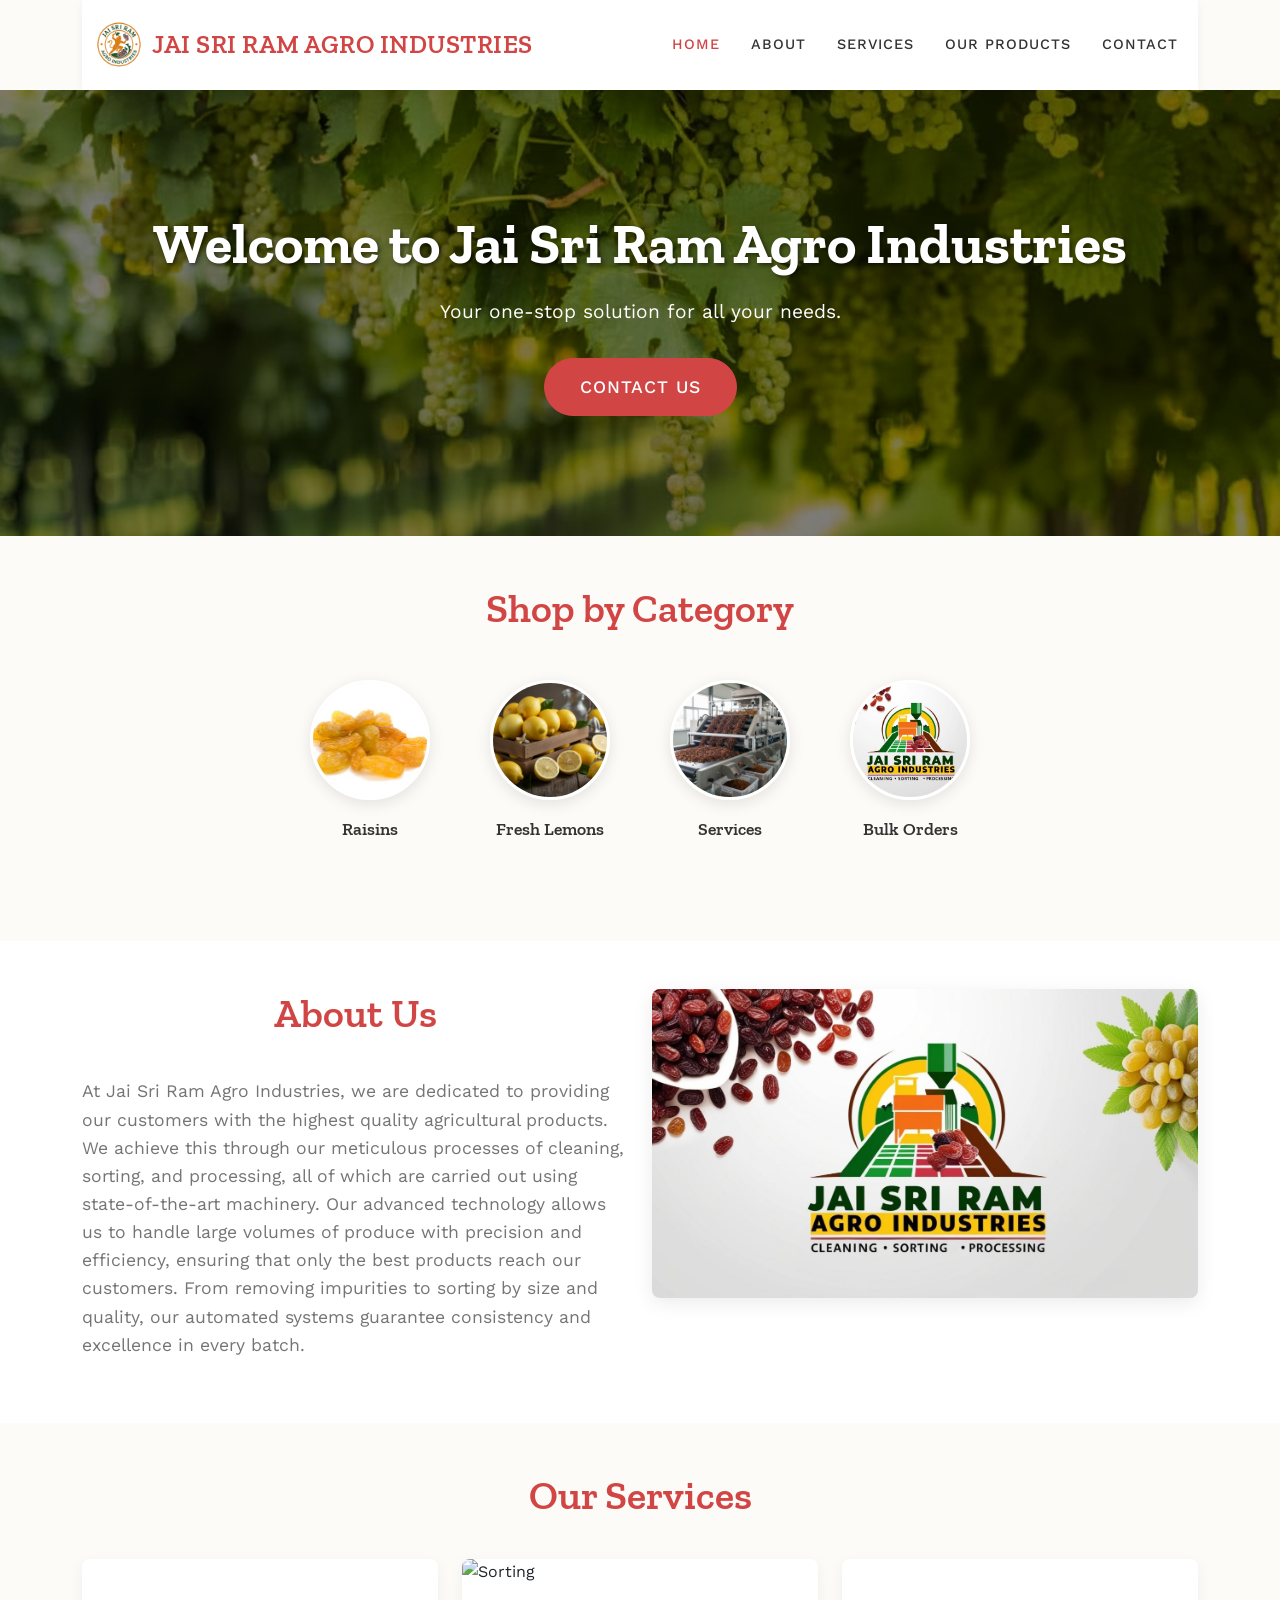
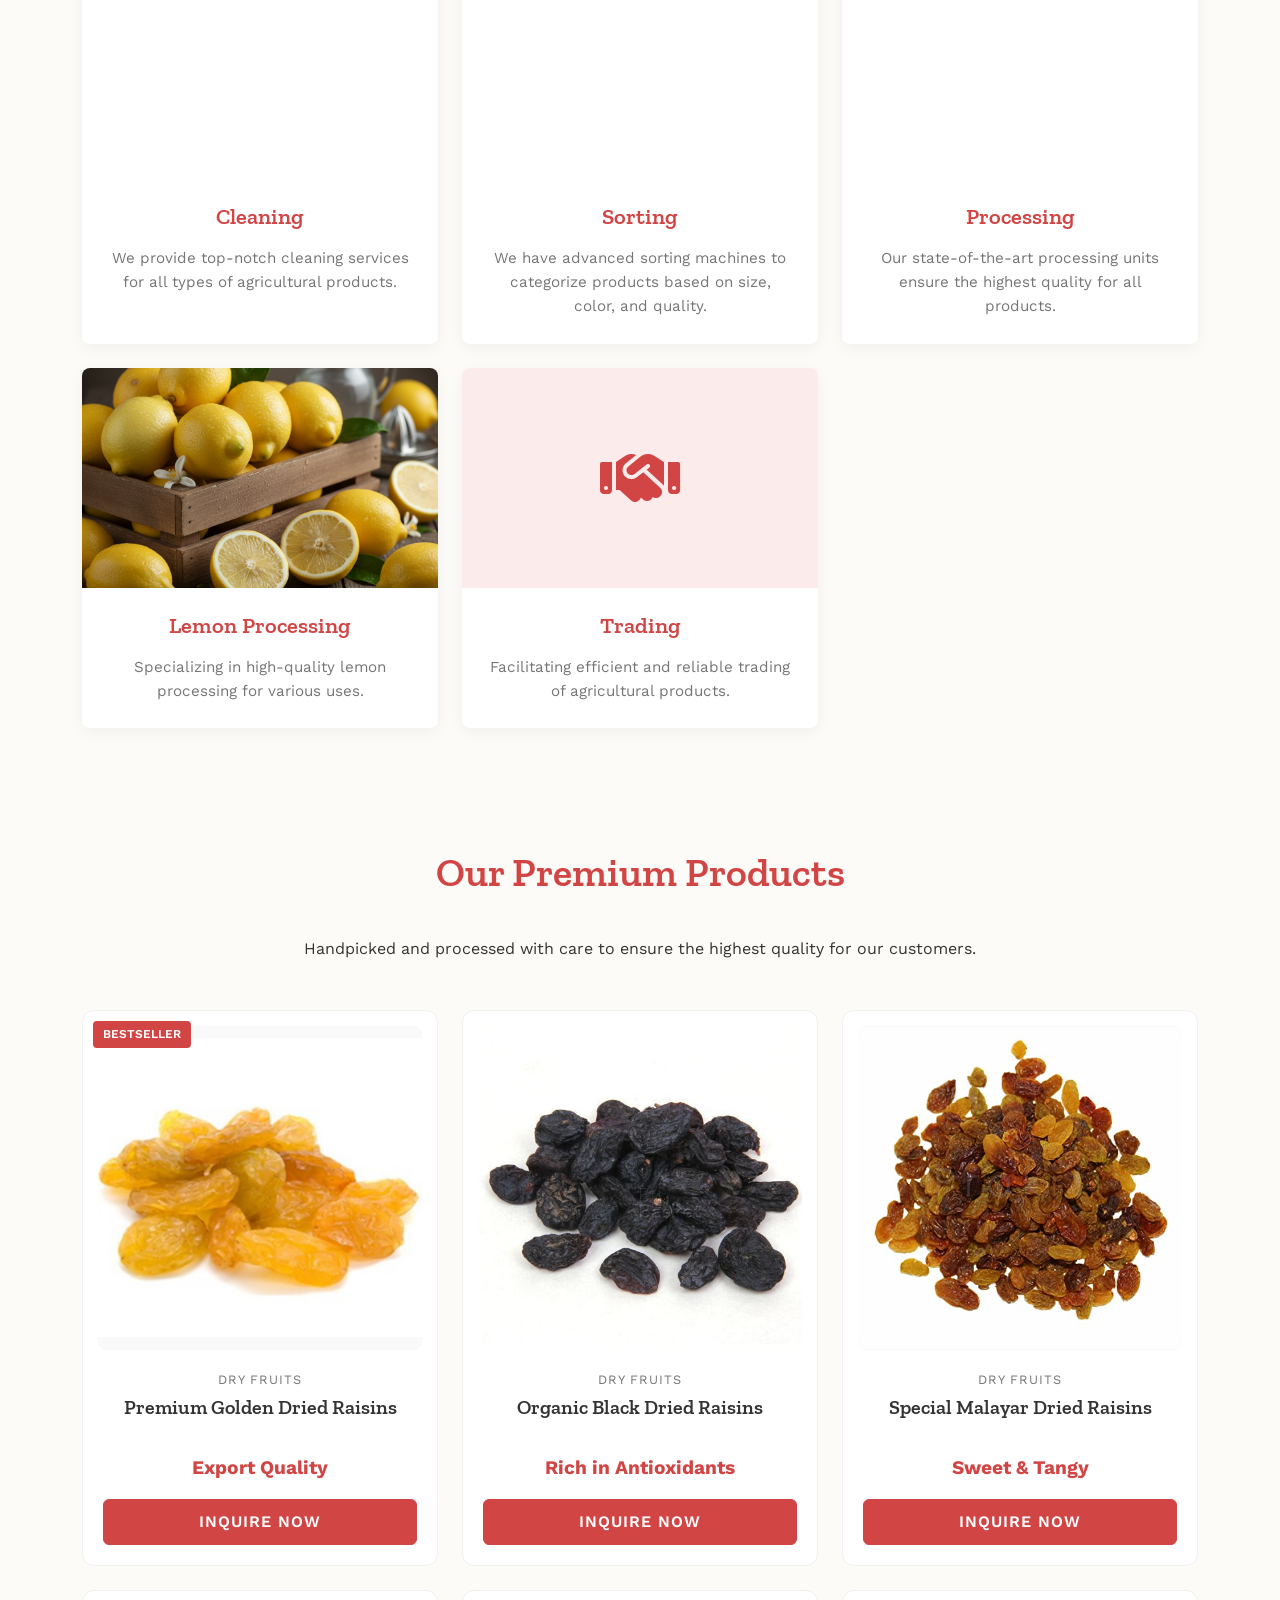
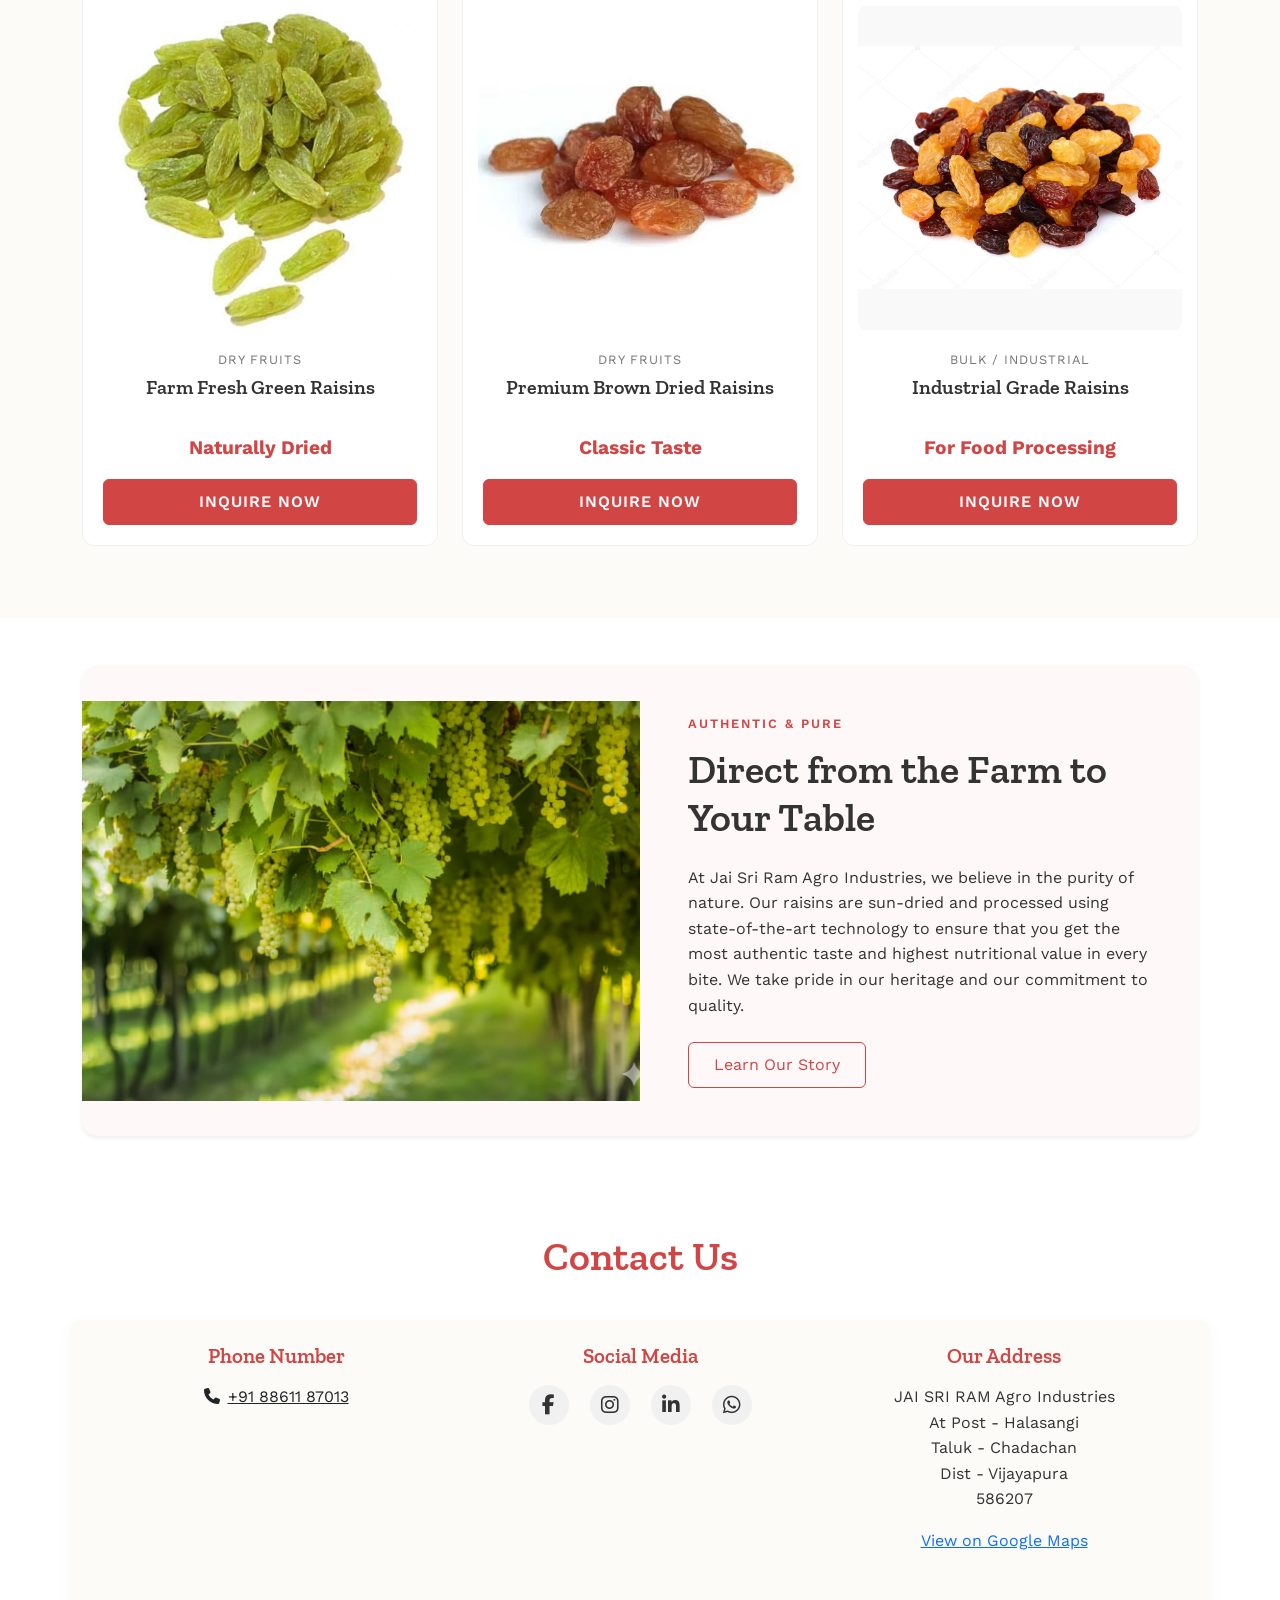
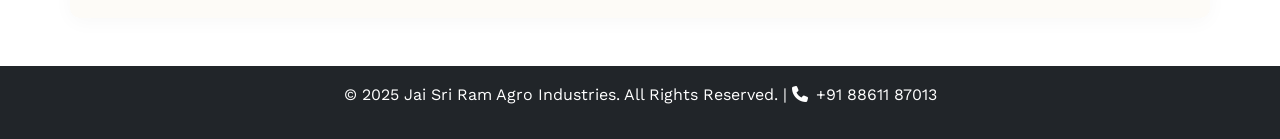
==== commit 231504ce: "Refactor UI and content inspired by Adukale design style - Updated color scheme to warm red (#D14545" ====
--- a/index.html
+++ b/index.html
@@ -4,6 +4,9 @@
     <meta charset="UTF-8">
     <meta name="viewport" content="width=device-width, initial-scale=1.0">
     <title>Jai Sri Ram Agro Industries</title>
+    <link rel="preconnect" href="https://fonts.googleapis.com">
+    <link rel="preconnect" href="https://fonts.gstatic.com" crossorigin>
+    <link href="https://fonts.googleapis.com/css2?family=Work+Sans:wght@300;400;500;600&family=Zilla+Slab:wght@400;500;600;700&display=swap" rel="stylesheet">
     <link href="https://cdn.jsdelivr.net/npm/bootstrap@5.3.0-alpha1/dist/css/bootstrap.min.css" rel="stylesheet">
     <link rel="stylesheet" href="css/style.css">
     <link rel="stylesheet" href="https://cdnjs.cloudflare.com/ajax/libs/font-awesome/6.2.0/css/all.min.css">
@@ -54,6 +57,39 @@
             </div>
         </section>
 
+        <!-- Shop by Category -->
+        <section class="py-5">
+            <div class="container">
+                <h2 class="mb-5">Shop by Category</h2>
+                <div class="category-grid">
+                    <a href="#products" class="category-item">
+                        <div class="category-image-wrapper">
+                            <img src="images/golden-dried.png" alt="Raisins">
+                        </div>
+                        <div class="category-title">Raisins</div>
+                    </a>
+                    <a href="#products" class="category-item">
+                        <div class="category-image-wrapper">
+                            <img src="images/lemons.png" alt="Fresh Lemons">
+                        </div>
+                        <div class="category-title">Fresh Lemons</div>
+                    </a>
+                    <a href="#services" class="category-item">
+                        <div class="category-image-wrapper">
+                            <img src="images/sorting.png" alt="Processing">
+                        </div>
+                        <div class="category-title">Services</div>
+                    </a>
+                    <a href="#contact" class="category-item">
+                        <div class="category-image-wrapper">
+                            <img src="images/about-us.jpeg" alt="Bulk Orders">
+                        </div>
+                        <div class="category-title">Bulk Orders</div>
+                    </a>
+                </div>
+            </div>
+        </section>
+
         <section id="about" class="py-5">
             <div class="container">
                 <div class="row">
@@ -133,62 +169,110 @@
 
         <section id="products" class="py-5 bg-light">
             <div class="container">
-                <h2 class="text-center">Our Products</h2>
-                <p class="text-center">Discover the range of high-quality agricultural products we offer.</p>
+                <h2 class="text-center">Our Premium Products</h2>
+                <p class="text-center mb-5">Handpicked and processed with care to ensure the highest quality for our customers.</p>
                 <div class="row">
-                    <div class="col-md-4 mb-4">
-                        <div class="card product-card h-100">
-                            <img src="images/black-dried-raisins.jpg" class="card-img-top" alt="Black Dried Raisins">
-                            <div class="card-body">
-                                <h5 class="card-title">Black Dried Raisins</h5>
-                                <p class="card-text">Premium quality black dried raisins, perfect for snacking or baking.</p>
-                            </div>
-                        </div>
-                    </div>
-                    <div class="col-md-4 mb-4">
-                        <div class="card product-card h-100">
-                            <img src="images/brown-dried-raisins.webp" class="card-img-top" alt="Brown Dried Raisins">
-                            <div class="card-body">
-                                <h5 class="card-title">Brown Dried Raisins</h5>
-                                <p class="card-text">Naturally sweet brown dried raisins, a healthy and delicious treat.</p>
-                            </div>
-                        </div>
-                    </div>
-                    <div class="col-md-4 mb-4">
-                        <div class="card product-card h-100">
-                            <img src="images/golden-dried.png" class="card-img-top" alt="Golden Dried Raisins">
-                            <div class="card-body">
-                                <h5 class="card-title">Golden Dried Raisins</h5>
-                                <p class="card-text">Sun-kissed golden dried raisins, known for their vibrant color and sweet taste.</p>
-                            </div>
-                        </div>
-                    </div>
-                    <div class="col-md-4 mb-4">
-                        <div class="card product-card h-100">
-                            <img src="images/green-dried.jpg" class="card-img-top" alt="Green Dried Raisins">
-                            <div class="card-body">
-                                <h5 class="card-title">Green Dried Raisins</h5>
-                                <p class="card-text">Fresh and tangy green dried raisins, a unique addition to your diet.</p>
-                            </div>
-                        </div>
-                    </div>
-                    <div class="col-md-4 mb-4">
-                        <div class="card product-card h-100">
-                            <img src="images/malayar-dried.jpg" class="card-img-top" alt="Malayar Raisins">
-                            <div class="card-body">
-                                <h5 class="card-title">Malayar Raisins</h5>
-                                <p class="card-text">Exotic Malayar raisins, offering a distinct flavor and texture.</p>
-                            </div>
-                        </div>
-                    </div>
-                    <div class="col-md-4 mb-4">
-                        <div class="card product-card h-100">
-                            <img src="images/industrieal-grade.jpg" class="card-img-top" alt="Industrial Grade Raisins">
-                            <div class="card-body">
-                                <h5 class="card-title">Industrial Grade Raisins</h5>
-                                <p class="card-text">High-quality industrial grade raisins, suitable for various food processing applications.</p>
-                            </div>
-                        </div>
+                    <!-- Product 1 -->
+                    <div class="col-md-4 mb-4">
+                        <div class="product-card-v2 position-relative">
+                            <span class="badge-new">BESTSELLER</span>
+                            <div class="image-container">
+                                <img src="images/golden-dried.png" alt="Golden Dried Raisins">
+                            </div>
+                            <div class="product-info text-center">
+                                <div class="product-category">Dry Fruits</div>
+                                <h3 class="product-name">Premium Golden Dried Raisins</h3>
+                                <div class="product-price">Export Quality</div>
+                                <a href="#contact" class="btn btn-primary btn-add-to-cart">Inquire Now</a>
+                            </div>
+                        </div>
+                    </div>
+                    <!-- Product 2 -->
+                    <div class="col-md-4 mb-4">
+                        <div class="product-card-v2 position-relative">
+                            <div class="image-container">
+                                <img src="images/black-dried-raisins.jpg" alt="Black Dried Raisins">
+                            </div>
+                            <div class="product-info text-center">
+                                <div class="product-category">Dry Fruits</div>
+                                <h3 class="product-name">Organic Black Dried Raisins</h3>
+                                <div class="product-price">Rich in Antioxidants</div>
+                                <a href="#contact" class="btn btn-primary btn-add-to-cart">Inquire Now</a>
+                            </div>
+                        </div>
+                    </div>
+                    <!-- Product 3 -->
+                    <div class="col-md-4 mb-4">
+                        <div class="product-card-v2 position-relative">
+                            <div class="image-container">
+                                <img src="images/malayar-dried.jpg" alt="Malayar Raisins">
+                            </div>
+                            <div class="product-info text-center">
+                                <div class="product-category">Dry Fruits</div>
+                                <h3 class="product-name">Special Malayar Dried Raisins</h3>
+                                <div class="product-price">Sweet & Tangy</div>
+                                <a href="#contact" class="btn btn-primary btn-add-to-cart">Inquire Now</a>
+                            </div>
+                        </div>
+                    </div>
+                    <!-- Product 4 -->
+                    <div class="col-md-4 mb-4">
+                        <div class="product-card-v2 position-relative">
+                            <div class="image-container">
+                                <img src="images/green-dried.jpg" alt="Green Dried Raisins">
+                            </div>
+                            <div class="product-info text-center">
+                                <div class="product-category">Dry Fruits</div>
+                                <h3 class="product-name">Farm Fresh Green Raisins</h3>
+                                <div class="product-price">Naturally Dried</div>
+                                <a href="#contact" class="btn btn-primary btn-add-to-cart">Inquire Now</a>
+                            </div>
+                        </div>
+                    </div>
+                    <!-- Product 5 -->
+                    <div class="col-md-4 mb-4">
+                        <div class="product-card-v2 position-relative">
+                            <div class="image-container">
+                                <img src="images/brown-dried-raisins.webp" alt="Brown Dried Raisins">
+                            </div>
+                            <div class="product-info text-center">
+                                <div class="product-category">Dry Fruits</div>
+                                <h3 class="product-name">Premium Brown Dried Raisins</h3>
+                                <div class="product-price">Classic Taste</div>
+                                <a href="#contact" class="btn btn-primary btn-add-to-cart">Inquire Now</a>
+                            </div>
+                        </div>
+                    </div>
+                    <!-- Product 6 -->
+                    <div class="col-md-4 mb-4">
+                        <div class="product-card-v2 position-relative">
+                            <div class="image-container">
+                                <img src="images/industrieal-grade.jpg" alt="Industrial Grade Raisins">
+                            </div>
+                            <div class="product-info text-center">
+                                <div class="product-category">Bulk / Industrial</div>
+                                <h3 class="product-name">Industrial Grade Raisins</h3>
+                                <div class="product-price">For Food Processing</div>
+                                <a href="#contact" class="btn btn-primary btn-add-to-cart">Inquire Now</a>
+                            </div>
+                        </div>
+                    </div>
+                </div>
+            </div>
+        </section>
+
+        <!-- Featured Story Section -->
+        <section class="py-5 bg-white">
+            <div class="container">
+                <div class="row g-0 align-items-center shadow-sm" style="background: #fff8f8; border-radius: 15px; overflow: hidden;">
+                    <div class="col-md-6">
+                        <img src="images/grapes_farm.png" class="img-fluid" alt="Our Farm" style="min-height: 400px; width: 100%; object-fit: cover;">
+                    </div>
+                    <div class="col-md-6 p-5">
+                        <div class="product-category" style="color: var(--primary-color); font-weight: 600; text-transform: uppercase; letter-spacing: 2px; margin-bottom: 10px;">Authentic & Pure</div>
+                        <h2 class="text-start mb-4" style="color: var(--text-color);">Direct from the Farm to Your Table</h2>
+                        <p class="mb-4">At Jai Sri Ram Agro Industries, we believe in the purity of nature. Our raisins are sun-dried and processed using state-of-the-art technology to ensure that you get the most authentic taste and highest nutritional value in every bite. We take pride in our heritage and our commitment to quality.</p>
+                        <a href="#about" class="btn btn-outline-primary" style="color: var(--primary-color); border-color: var(--primary-color); padding: 10px 25px;">Learn Our Story</a>
                     </div>
                 </div>
             </div>
@@ -215,8 +299,8 @@
                             </div>
                             <div class="col-md-4 mb-4">
                                 <h3>Our Address</h3>
-                                <p>JAI SRI RAM Agro Industries<br>At Post - Halasangi<br>Taluk - Chadachan<br>Dist - Vijapur<br>586207</p>
-                                <p><a href="https://www.google.com/maps/search/?api=1&query=JAI%20SRI%20RAM%20Agro%20Industries,%20Halasangi,%20Chadachan,%20Vijapur,%20586207" target="_blank">View on Google Maps</a></p>
+                                <p>JAI SRI RAM Agro Industries<br>At Post - Halasangi<br>Taluk - Chadachan<br>Dist - Vijayapura<br>586207</p>
+                                <p><a href="https://www.google.com/maps/search/?api=1&query=JAI%20SRI%20RAM%20Agro%20Industries,%20Halasangi,%20Chadachan,%20Vijayapura,%20586207" target="_blank">View on Google Maps</a></p>
                             </div>
                         </div>
                     </div>
--- a/css/style.css
+++ b/css/style.css
@@ -1,168 +1,384 @@
+/* Adukale Inspired Styles for Jai Sri Ram Agro Industries */
+
+:root {
+    --primary-color: #D14545; /* Adukale Red */
+    --primary-hover: #b03a3a;
+    --text-color: #333333;
+    --text-light: #757575;
+    --bg-light: #fdfbf7; /* Warm cream background */
+    --font-heading: 'Zilla Slab', serif;
+    --font-body: 'Work Sans', sans-serif;
+}
+
+body {
+    font-family: var(--font-body);
+    color: var(--text-color);
+    background-color: var(--bg-light);
+    line-height: 1.6;
+}
+
+.bg-light {
+    background-color: var(--bg-light) !important;
+}
+
+h1, h2, h3, h4, h5, h6, .navbar-brand-custom {
+    font-family: var(--font-heading);
+    font-weight: 600;
+    color: var(--text-color);
+}
+
+/* Navbar */
+.navbar {
+    background-color: #ffffff !important;
+    box-shadow: 0 2px 10px rgba(0, 0, 0, 0.05);
+    padding: 15px 0;
+}
+
+.navbar-brand-custom {
+    display: flex;
+    align-items: center;
+    font-size: 1.6rem;
+    color: var(--primary-color) !important;
+    text-transform: uppercase;
+    letter-spacing: 0.5px;
+}
+
+.navbar-brand-custom img {
+    height: 50px;
+}
+
+.nav-link {
+    font-weight: 500;
+    color: var(--text-color) !important;
+    text-transform: uppercase;
+    font-size: 0.9rem;
+    letter-spacing: 1px;
+    margin-left: 15px;
+    transition: color 0.3s ease;
+}
+
+.nav-link:hover, .nav-link.active {
+    color: var(--primary-color) !important;
+}
+
+/* Buttons */
+.btn-primary {
+    background-color: var(--primary-color);
+    border-color: var(--primary-color);
+    font-family: var(--font-body);
+    font-weight: 500;
+    text-transform: uppercase;
+    letter-spacing: 1px;
+    padding: 10px 25px;
+    border-radius: 4px;
+    transition: all 0.3s ease;
+}
+
+.btn-primary:hover {
+    background-color: var(--primary-hover);
+    border-color: var(--primary-hover);
+    box-shadow: 0 4px 10px rgba(209, 69, 69, 0.3);
+}
+
+.btn-outline-primary {
+    color: var(--primary-color);
+    border-color: var(--primary-color);
+}
+
+.btn-outline-primary:hover {
+    background-color: var(--primary-color);
+    border-color: var(--primary-color);
+    color: #fff;
+}
+
+.btn-hero {
+    font-size: 1.1rem;
+    padding: 15px 35px;
+    border-radius: 50px;
+}
+
+/* Hero Section */
 .hero-section {
-    background: url('../images/grapes_farm.png') no-repeat center center;
+    background: linear-gradient(rgba(0, 0, 0, 0.5), rgba(0, 0, 0, 0.5)), url('../images/grapes_farm.png') no-repeat center center;
     background-size: cover;
     color: #ffffff;
-    padding: 100px 0;
+    padding: 120px 0;
+    text-align: center;
 }
 
 .hero-section h1 {
-    font-size: 4rem;
-    font-weight: bold;
-    text-shadow: 2px 2px 4px rgba(0, 0, 0, 0.7);
+    font-size: 3.5rem;
+    font-weight: 700;
+    color: #ffffff;
+    margin-bottom: 20px;
+    text-shadow: 2px 2px 4px rgba(0, 0, 0, 0.5);
 }
 
 .hero-section p {
-    font-size: 1.5rem;
-    text-shadow: 2px 2px 4px rgba(0, 0, 0, 0.7);
-}
-
+    font-size: 1.2rem;
+    margin-bottom: 30px;
+    font-family: var(--font-body);
+}
+
+/* Sections */
+section {
+    padding: 80px 0;
+}
+
+section h2 {
+    font-size: 2.5rem;
+    margin-bottom: 40px;
+    text-align: center;
+    color: var(--primary-color);
+}
+
+/* Cards */
+.card {
+    border: none;
+    border-radius: 8px;
+    box-shadow: 0 4px 15px rgba(0, 0, 0, 0.05);
+    transition: transform 0.3s ease, box-shadow 0.3s ease;
+    overflow: hidden;
+    background-color: #ffffff;
+}
+
+.card:hover {
+    transform: translateY(-5px);
+    box-shadow: 0 10px 25px rgba(0, 0, 0, 0.1);
+}
+
+.card-img-top {
+    height: 220px;
+    object-fit: cover;
+}
+
+.card-body {
+    padding: 25px;
+    text-align: center;
+}
+
+.card-title {
+    font-size: 1.4rem;
+    color: var(--primary-color);
+    margin-bottom: 15px;
+}
+
+.card-text {
+    color: var(--text-light);
+    font-size: 0.95rem;
+}
+
+/* Services Icons */
+.service-icon-container {
+    background-color: #fcebeb;
+    color: var(--primary-color);
+    display: flex;
+    justify-content: center;
+    align-items: center;
+    height: 220px;
+    width: 100%;
+}
+
+.service-icon-container .fas {
+    font-size: 4em;
+    color: var(--primary-color);
+}
+
+/* About Section */
+#about {
+    background-color: #ffffff;
+}
+
+#about p {
+    color: var(--text-light);
+    font-size: 1.1rem;
+}
+
+#about img {
+    border-radius: 8px;
+    box-shadow: 0 5px 20px rgba(0,0,0,0.08);
+}
+
+/* Contact Section */
+#contact {
+    background-color: #ffffff;
+}
+
+#contact .row.bg-light {
+    background-color: var(--bg-light) !important;
+    border-radius: 10px;
+    box-shadow: 0 4px 20px rgba(0,0,0,0.03);
+}
+
+#contact h3 {
+    font-size: 1.3rem;
+    color: var(--primary-color);
+    margin-bottom: 15px;
+}
+
+.social-icons a {
+    display: inline-block;
+    width: 40px;
+    height: 40px;
+    line-height: 40px;
+    background-color: #f1f1f1;
+    border-radius: 50%;
+    color: var(--text-color) !important;
+    transition: all 0.3s ease;
+}
+
+.social-icons a:hover {
+    background-color: var(--primary-color);
+    color: #ffffff !important;
+}
+
+/* Footer */
+footer {
+    background-color: #2b2b2b !important;
+    color: #ffffff;
+    font-family: var(--font-body);
+}
+
+/* Category Circles Template */
+.category-grid {
+    display: flex;
+    justify-content: center;
+    flex-wrap: wrap;
+    gap: 30px;
+    margin-bottom: 50px;
+}
+
+.category-item {
+    text-align: center;
+    width: 150px;
+    transition: transform 0.3s ease;
+    cursor: pointer;
+    text-decoration: none;
+}
+
+.category-item:hover {
+    transform: translateY(-5px);
+}
+
+.category-image-wrapper {
+    width: 120px;
+    height: 120px;
+    border-radius: 50%;
+    overflow: hidden;
+    margin: 0 auto 15px;
+    border: 3px solid #ffffff;
+    box-shadow: 0 4px 15px rgba(0, 0, 0, 0.1);
+    transition: border-color 0.3s ease;
+}
+
+.category-item:hover .category-image-wrapper {
+    border-color: var(--primary-color);
+}
+
+.category-image-wrapper img {
+    width: 100%;
+    height: 100%;
+    object-fit: cover;
+}
+
+.category-title {
+    font-family: var(--font-heading);
+    font-weight: 600;
+    font-size: 1.1rem;
+    color: var(--text-color);
+}
+
+/* Bestseller / Product Card V2 */
+.product-card-v2 {
+    border: 1px solid #f0f0f0;
+    border-radius: 12px;
+    padding: 15px;
+    background: #fff;
+    text-align: left;
+    height: 100%;
+}
+
+.product-card-v2 .badge-new {
+    position: absolute;
+    top: 10px;
+    left: 10px;
+    background: var(--primary-color);
+    color: white;
+    padding: 4px 10px;
+    border-radius: 4px;
+    font-size: 0.75rem;
+    font-weight: 600;
+    z-index: 2;
+}
+
+.product-card-v2 .image-container {
+    position: relative;
+    border-radius: 8px;
+    overflow: hidden;
+    background: #f9f9f9;
+    margin-bottom: 15px;
+}
+
+.product-card-v2 img {
+    width: 100%;
+    aspect-ratio: 1/1;
+    object-fit: contain;
+    transition: transform 0.5s ease;
+}
+
+.product-card-v2:hover img {
+    transform: scale(1.05);
+}
+
+.product-info {
+    padding: 5px;
+}
+
+.product-category {
+    font-size: 0.8rem;
+    color: var(--text-light);
+    text-transform: uppercase;
+    letter-spacing: 1px;
+    margin-bottom: 5px;
+}
+
+.product-name {
+    font-family: var(--font-heading);
+    font-size: 1.25rem;
+    color: var(--text-color);
+    margin-bottom: 10px;
+    height: 3rem;
+    overflow: hidden;
+    display: -webkit-box;
+    -webkit-line-clamp: 2;
+    -webkit-box-orient: vertical;
+}
+
+.product-price {
+    font-weight: 700;
+    font-size: 1.2rem;
+    color: var(--primary-color);
+    margin-bottom: 15px;
+}
+
+.btn-add-to-cart {
+    width: 100%;
+    border-radius: 6px;
+    font-weight: 600;
+}
+
+/* Media Queries */
 @media (max-width: 768px) {
-    .hero-section h1 {
-        font-size: 3rem;
-    }
-
-    .hero-section p {
-        font-size: 1.2rem;
-    }
-}
-
-@media (max-width: 576px) {
-    .hero-section {
-        padding: 60px 0;
-    }
-
     .hero-section h1 {
         font-size: 2.5rem;
     }
-
-    .hero-section p {
-        font-size: 1rem;
+    section h2 {
+        font-size: 2rem;
     }
-}
-
-.btn-hero {
-    background-color: #2C3E50;
-    border-color: #2C3E50;
-    color: #ffffff;
-}
-
-.btn-hero:hover {
-    background-color: #34495E;
-    border-color: #34495E;
-    color: #ffffff;
-}
-
-.navbar-brand-custom {
-    display: flex;
-    align-items: center;
-    font-size: 1.5rem;
-    font-weight: bold;
-}
-
-.navbar-brand-custom img {
-    height: 60px;
-}
-
-.service-card .card-img-top {
-    height: 200px;
-    object-fit: cover;
-}
-
-.service-icon-container {
-    background-color: #E67E22;
-    color: #ffffff;
-    display: flex;
-    justify-content: center;
-    align-items: center;
-    height: 200px;
-    width: 100%; /* To make it take full width of the card */
-}
-
-.service-icon-container .fas {
-    font-size: 5em; /* Adjust as needed */
-    color: #ffffff; /* Ensure icon color is white */
-}
-
-.service-icon-container .service-icon {
-    max-height: 100%;
-    width: auto;
-    object-fit: contain;
-}
-
-.service-icon-container .service-icon {
-    height: 100px;
-    width: 100px;
-    object-fit: contain;
-}
-
-.service-icon-container .service-icon {
-    height: 100px;
-    width: 100px;
-    object-fit: contain;
-}
-
-.service-icon-container .service-icon {
-    height: 100px;
-    width: 100px;
-    object-fit: contain;
-}
-
-.service-icon-container .service-icon {
-    height: 100px;
-    width: 100px;
-    object-fit: contain;
-}
-
-.service-icon-container .service-icon {
-    height: 100px;
-    width: 100px;
-    object-fit: contain;
-}
-
-.service-icon-container .service-icon {
-    height: 100px;
-    width: 100px;
-    object-fit: contain;
-}
-
-.service-icon-container .service-icon {
-    height: 100px;
-    width: 100px;
-    object-fit: contain;
-}
-
-.product-card {
-    height: 100%; /* Ensure card takes full height of its column */
-    display: flex;
-    flex-direction: column;
-}
-
-.product-card .card-img-top {
-    height: 200px; /* Fixed height for images */
-    object-fit: cover; /* Cover the area, cropping if necessary */
-}
-
-.product-card .card-body {
-    flex-grow: 1; /* Allow card body to grow and take available space */
-    display: flex;
-    flex-direction: column;
-    justify-content: flex-start; /* Align content to the top */
-}
-
-.product-card .card-title {
-    margin-bottom: 0.5rem; /* Add some space below the title */
-}
-
-.product-card .card-text {
-    flex-grow: 1; /* Allow text to take available space */
-}
-
-#contact .row > .col-md-4:not(:last-child) {
-    border-right: 1px solid #ccc; /* Add a vertical line to the right of each column except the last */
-}
-
-@media (max-width: 767.98px) {
     #contact .row > .col-md-4:not(:last-child) {
-        border-right: none; /* Remove vertical line on small screens */
+        border-right: none;
+        border-bottom: 1px solid #eaeaea;
+        padding-bottom: 20px;
+        margin-bottom: 20px;
     }
 }
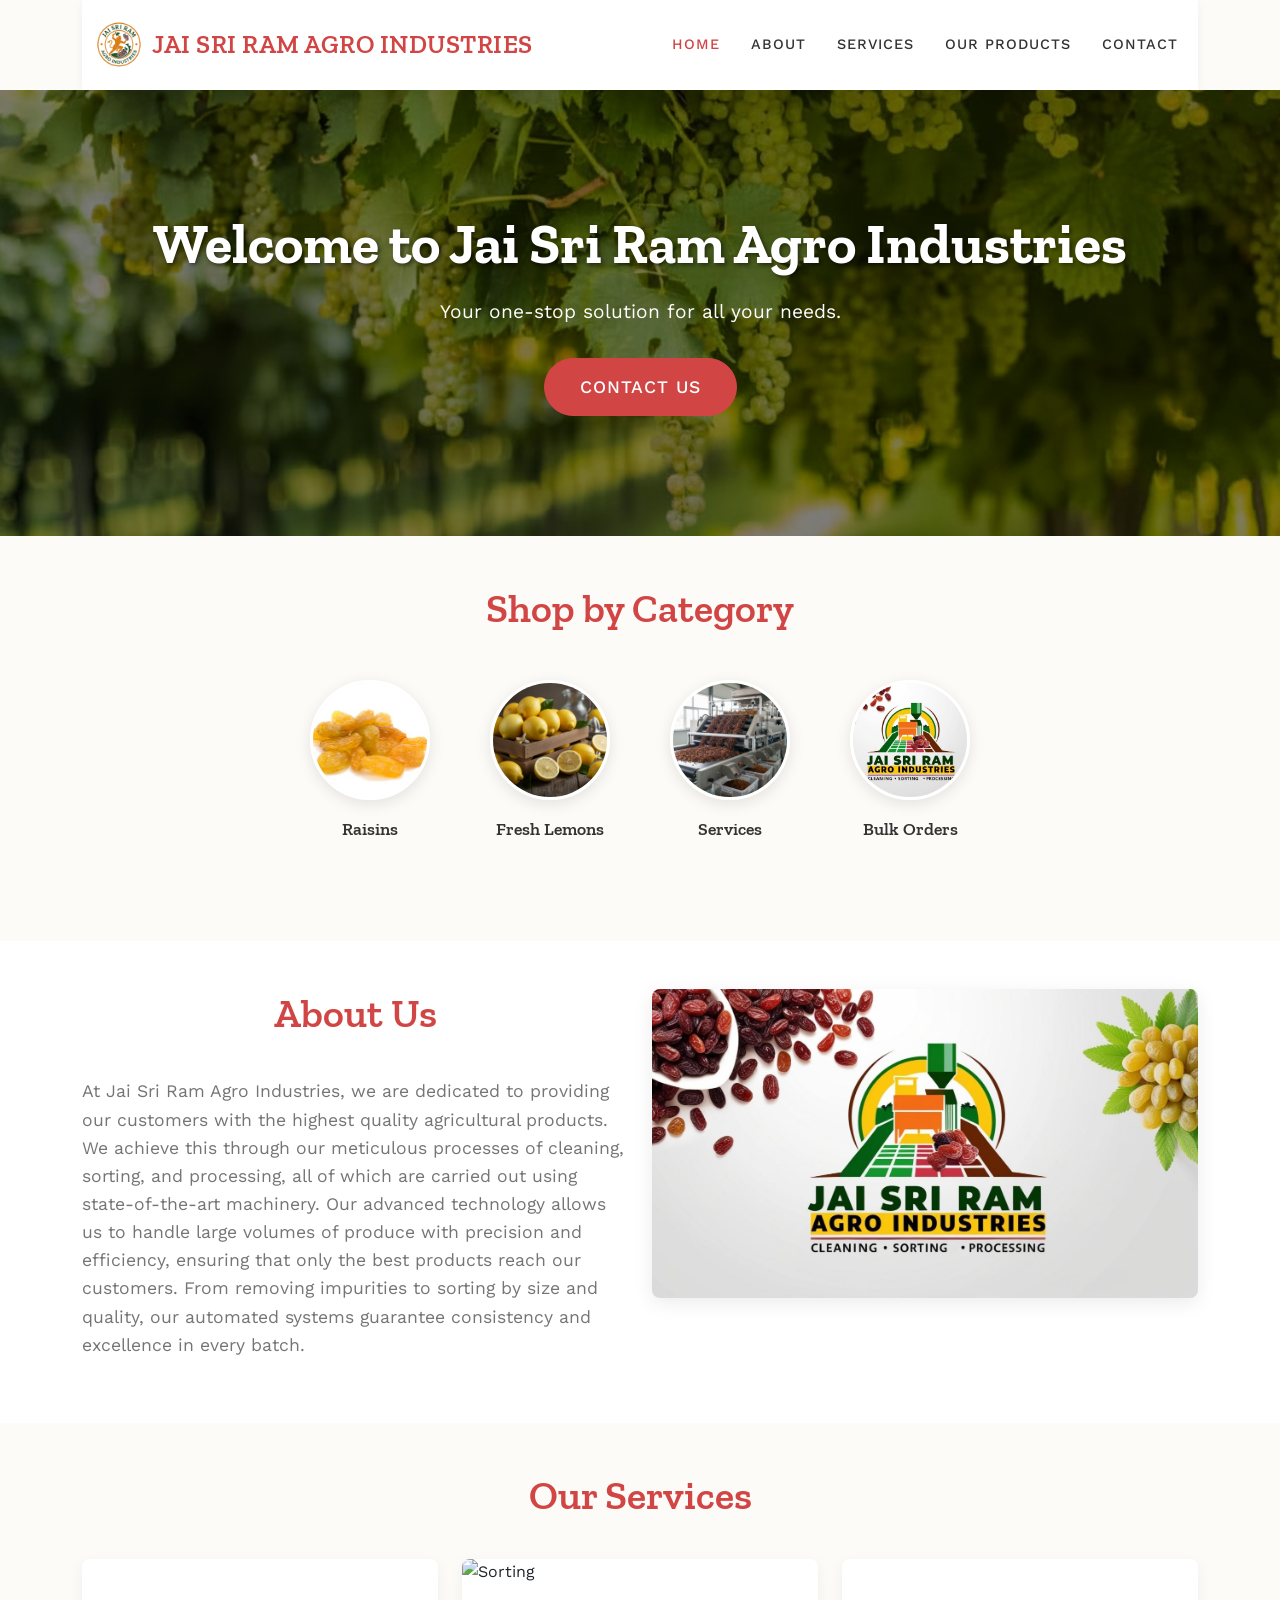
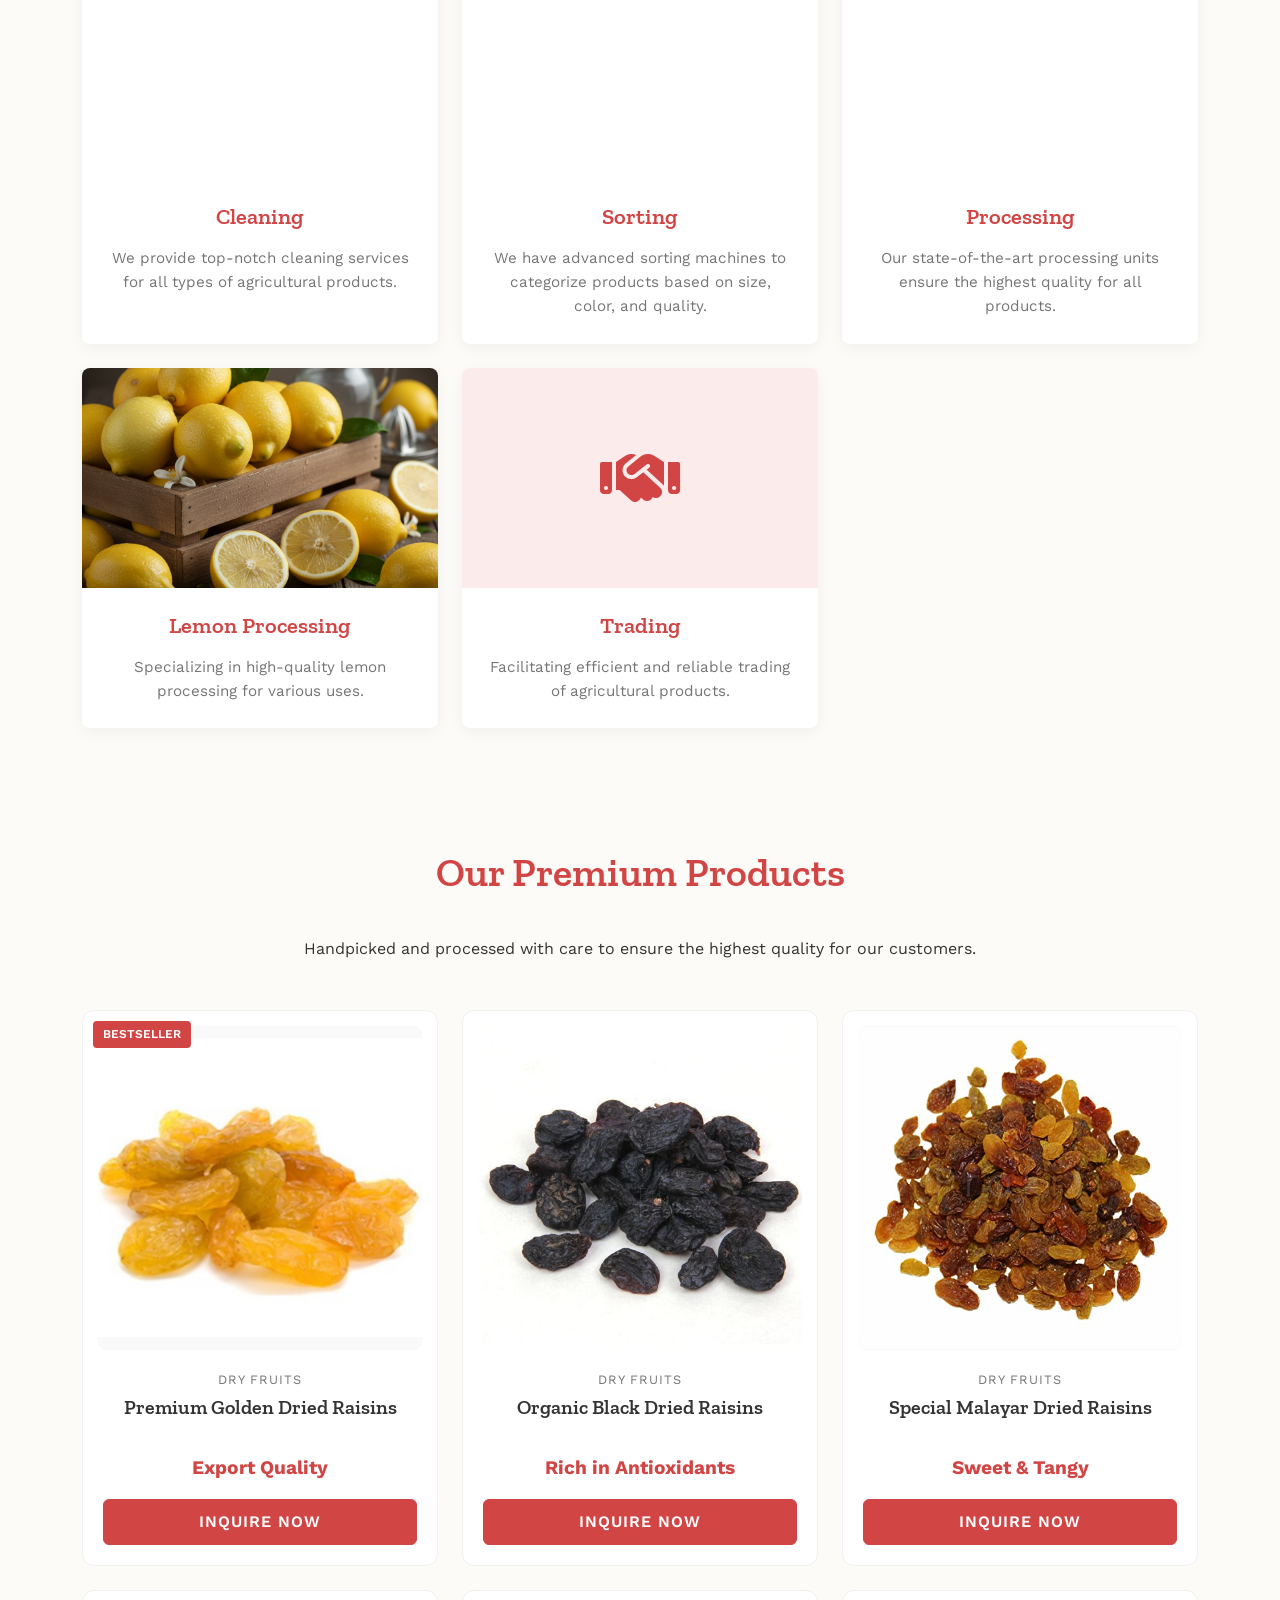
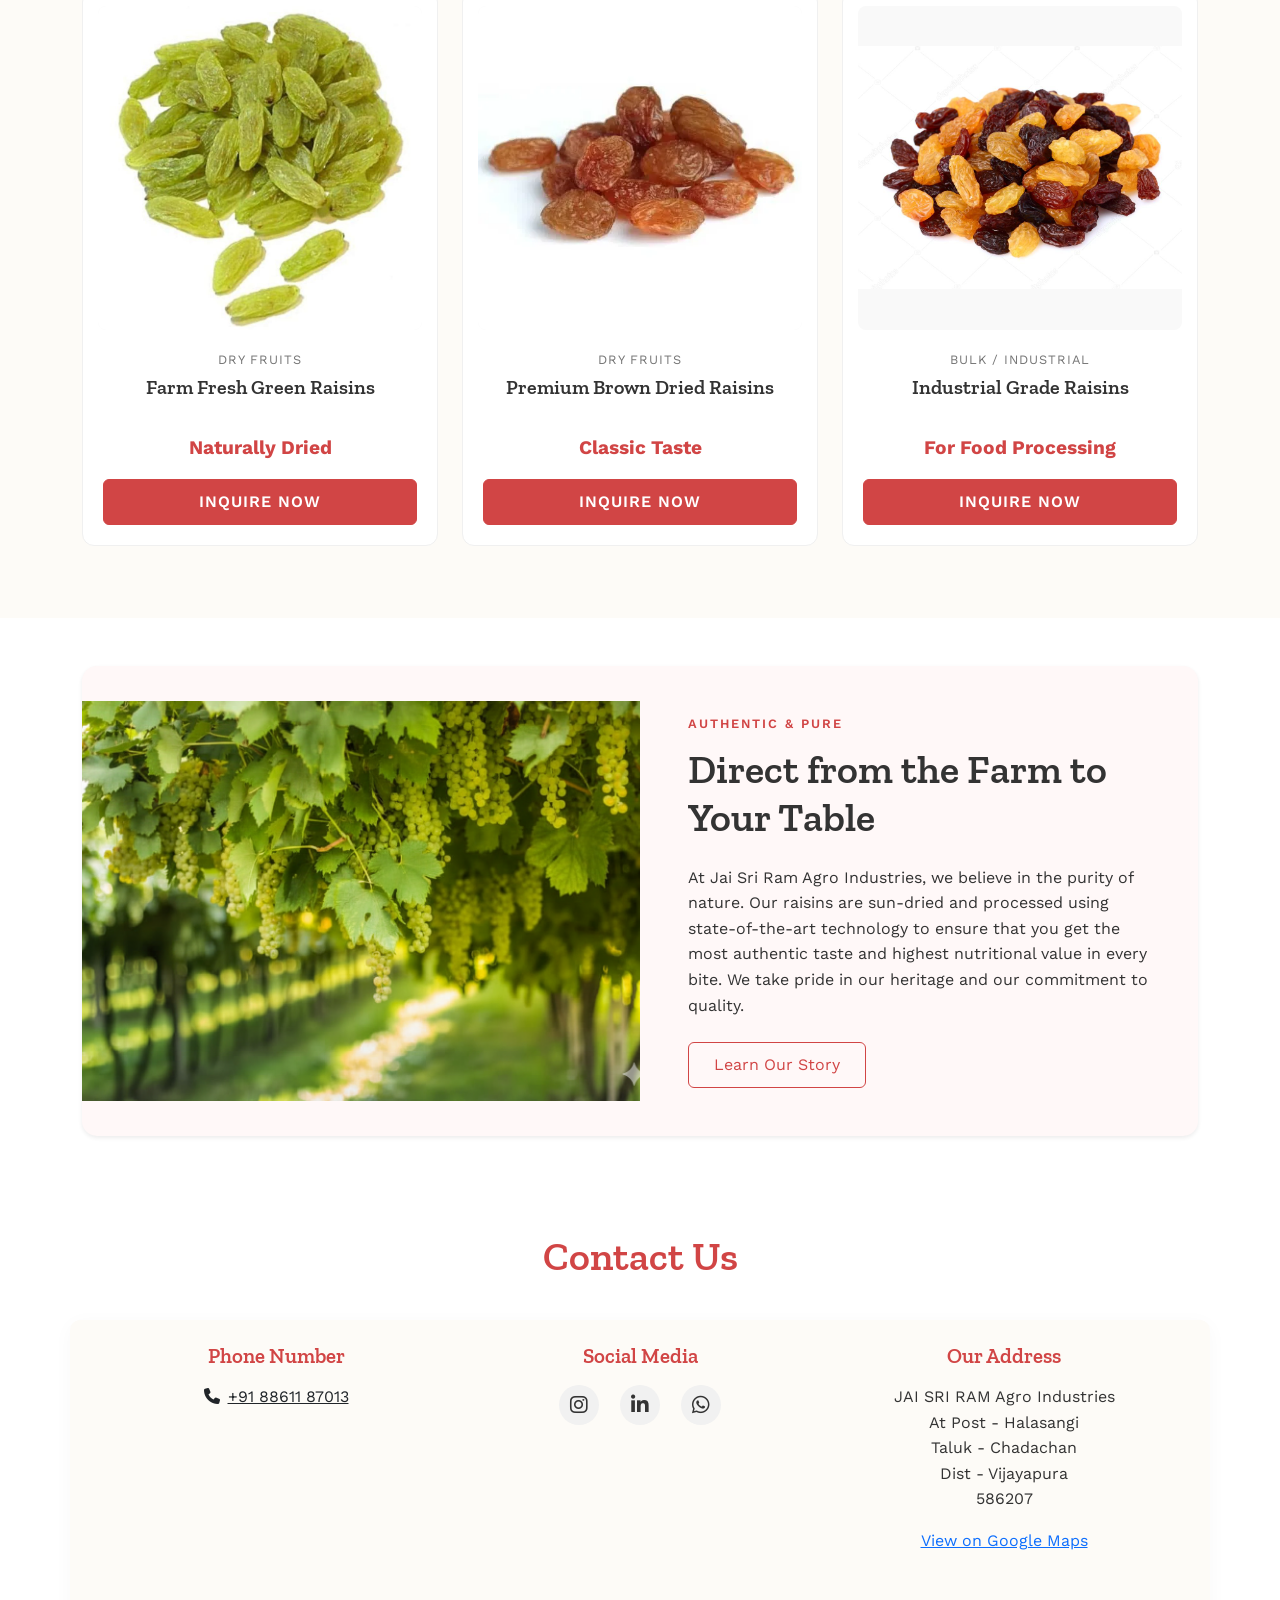
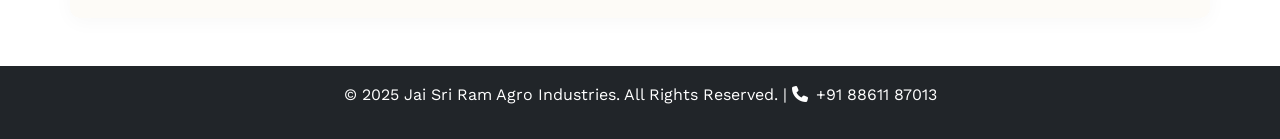
==== commit f9965e1a: "Update social media links: add Instagram and remove Facebook" ====
--- a/index.html
+++ b/index.html
@@ -291,10 +291,9 @@
                             <div class="col-md-4 mb-4">
                                 <h3>Social Media</h3>
                                 <div class="social-icons mt-3">
-                                    <a href="#" class="text-dark me-3"><i class="fab fa-facebook-f fa-lg"></i></a>
-                                    <a href="#" class="text-dark me-3"><i class="fab fa-instagram fa-lg"></i></a>
-                                    <a href="https://www.linkedin.com/company/jai-sriram-agro-industries/" class="text-dark me-3"><i class="fab fa-linkedin-in fa-lg"></i></a>
-                                    <a href="https://wa.me/918861187013" class="text-dark"><i class="fab fa-whatsapp fa-lg"></i></a>
+                                    <a href="https://www.instagram.com/jsrnaturals?utm_source=qr&igsh=OTgxNDQ4N2ZhbHNj" class="text-dark me-3" target="_blank"><i class="fab fa-instagram fa-lg"></i></a>
+                                    <a href="https://www.linkedin.com/company/jai-sriram-agro-industries/" class="text-dark me-3" target="_blank"><i class="fab fa-linkedin-in fa-lg"></i></a>
+                                    <a href="https://wa.me/918861187013" class="text-dark" target="_blank"><i class="fab fa-whatsapp fa-lg"></i></a>
                                 </div>
                             </div>
                             <div class="col-md-4 mb-4">
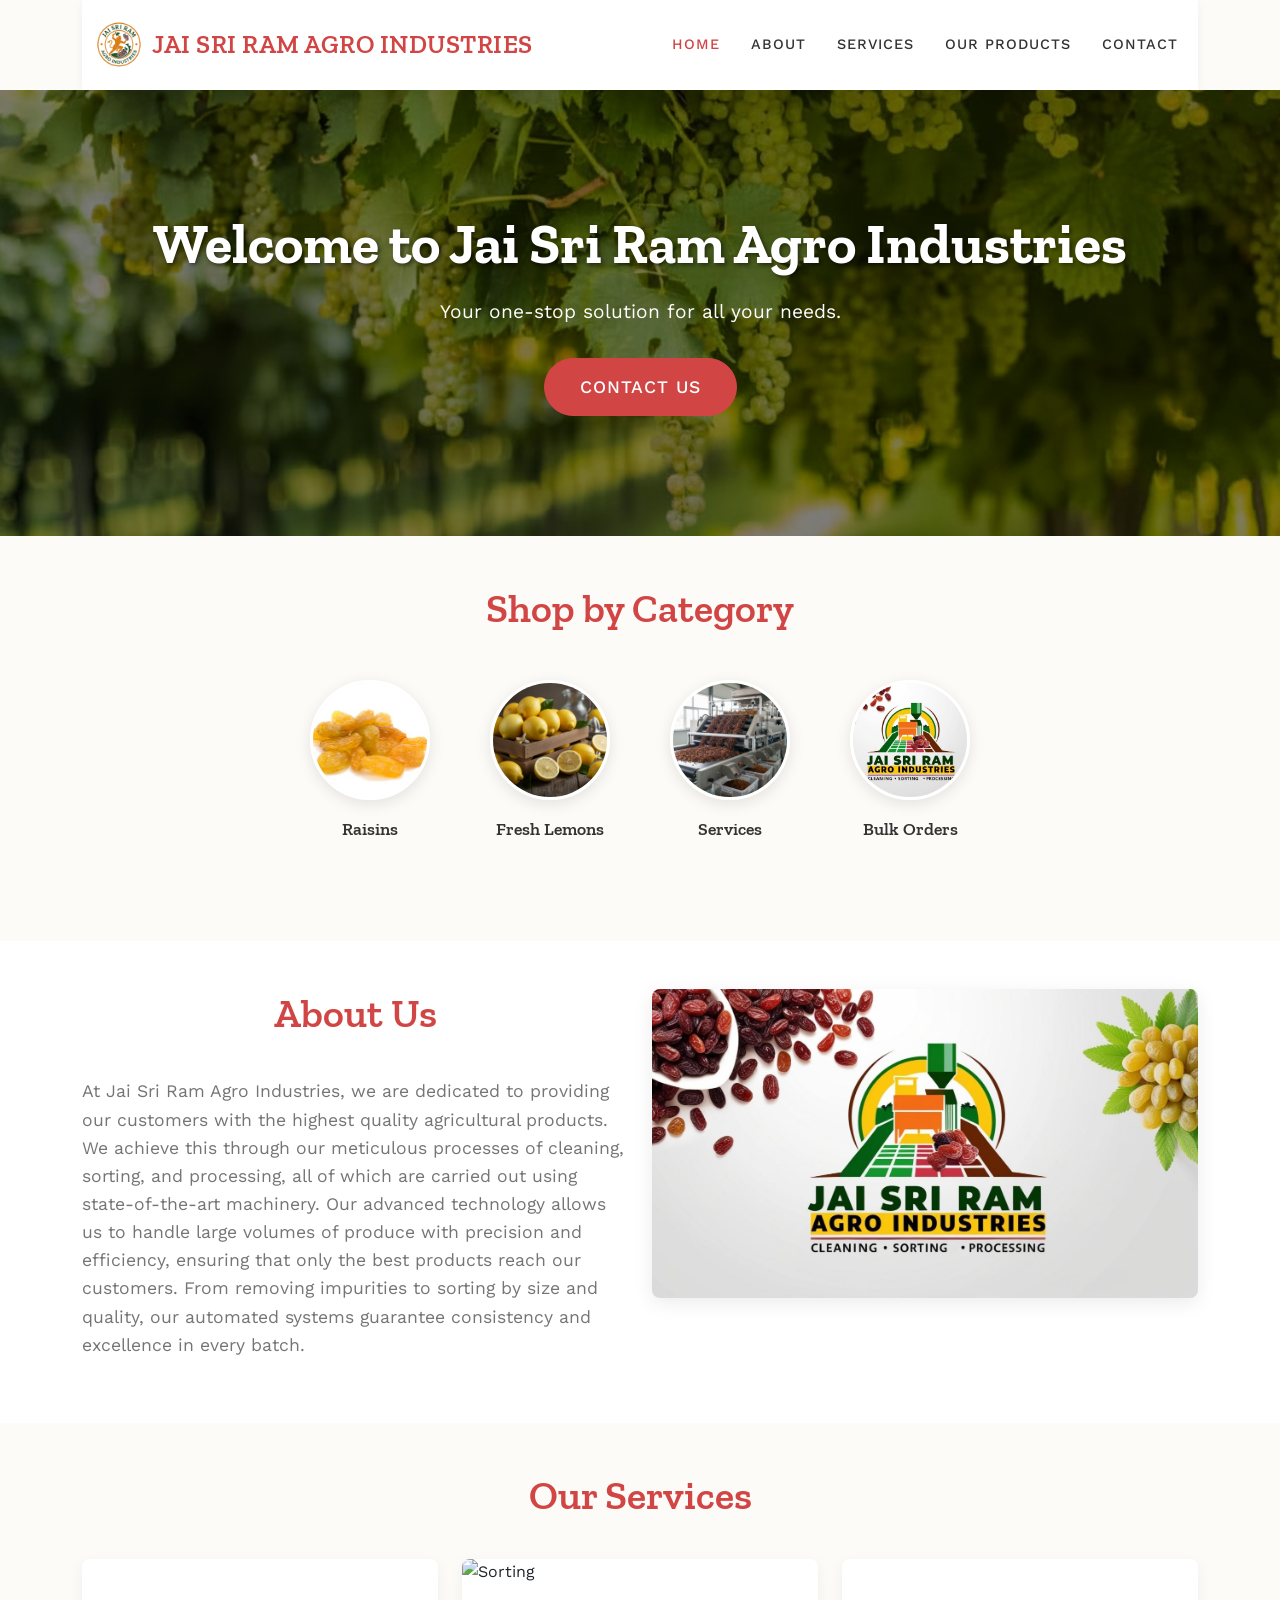
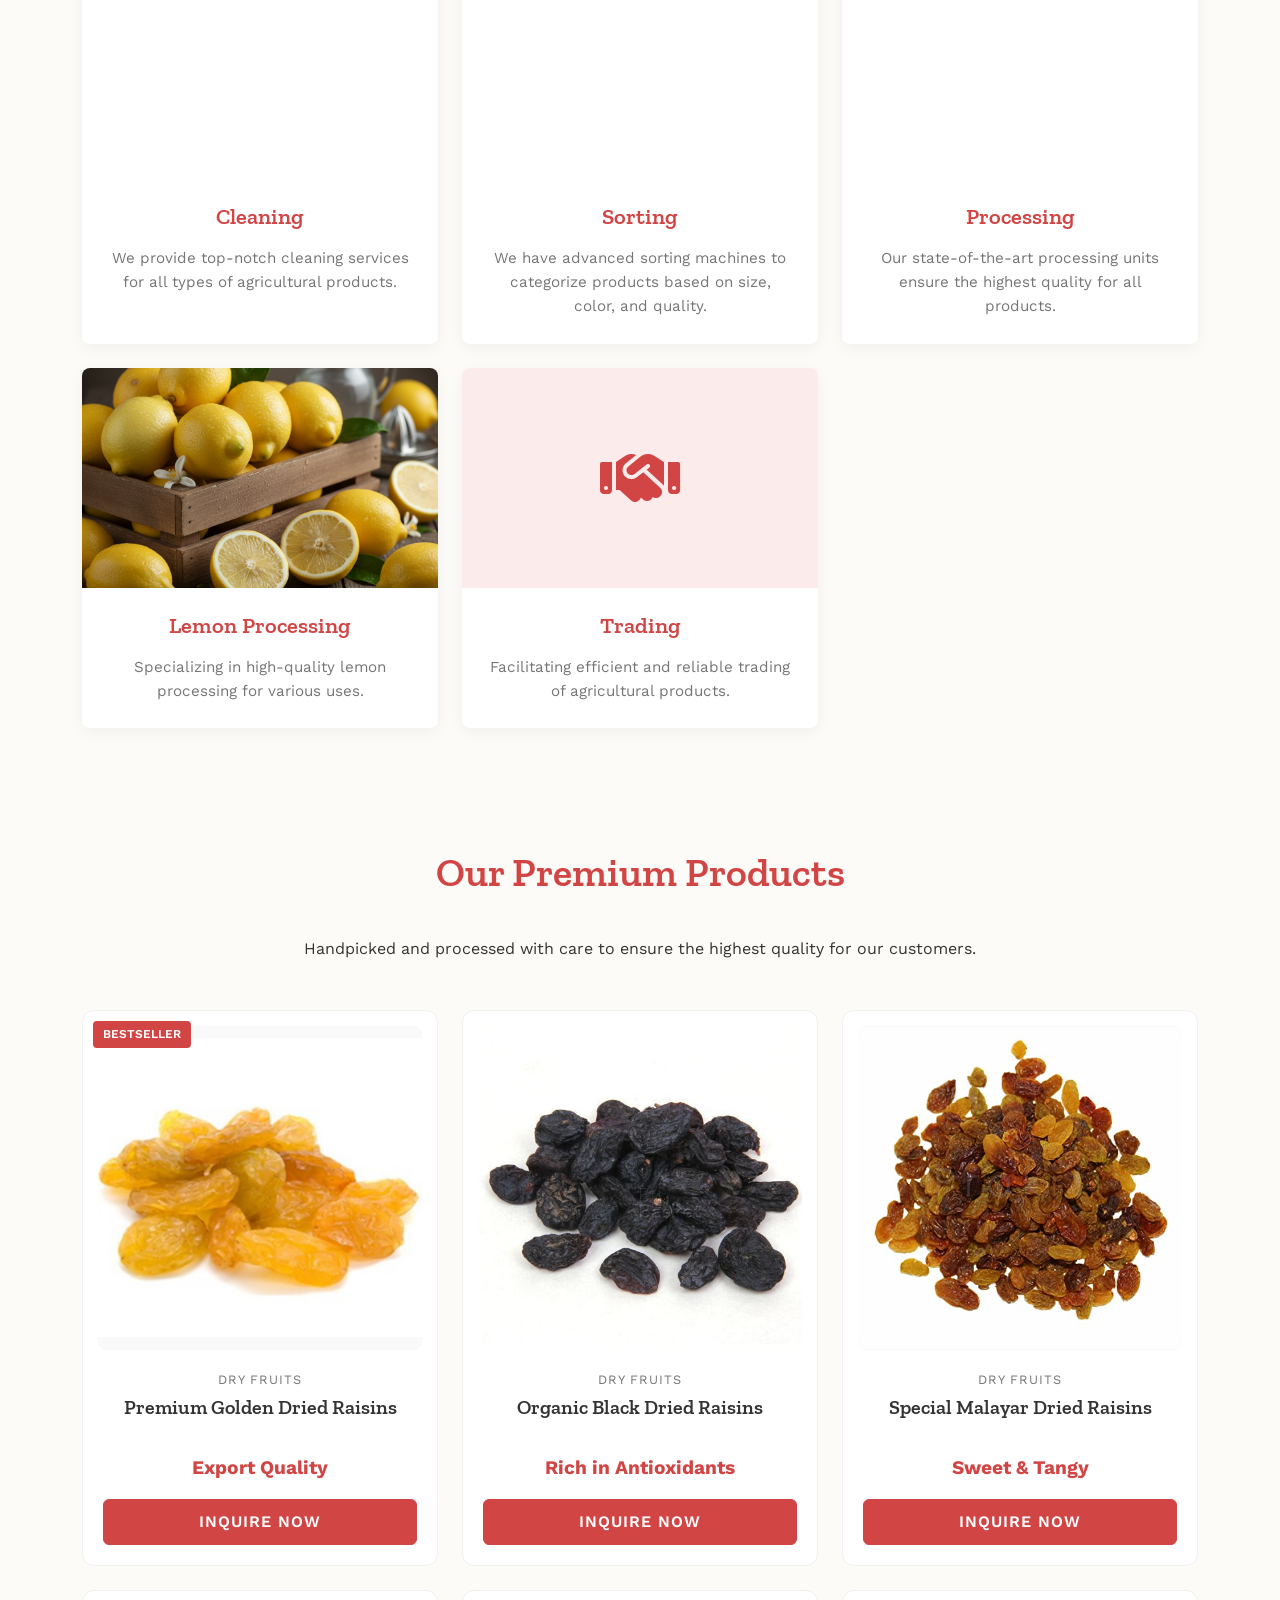
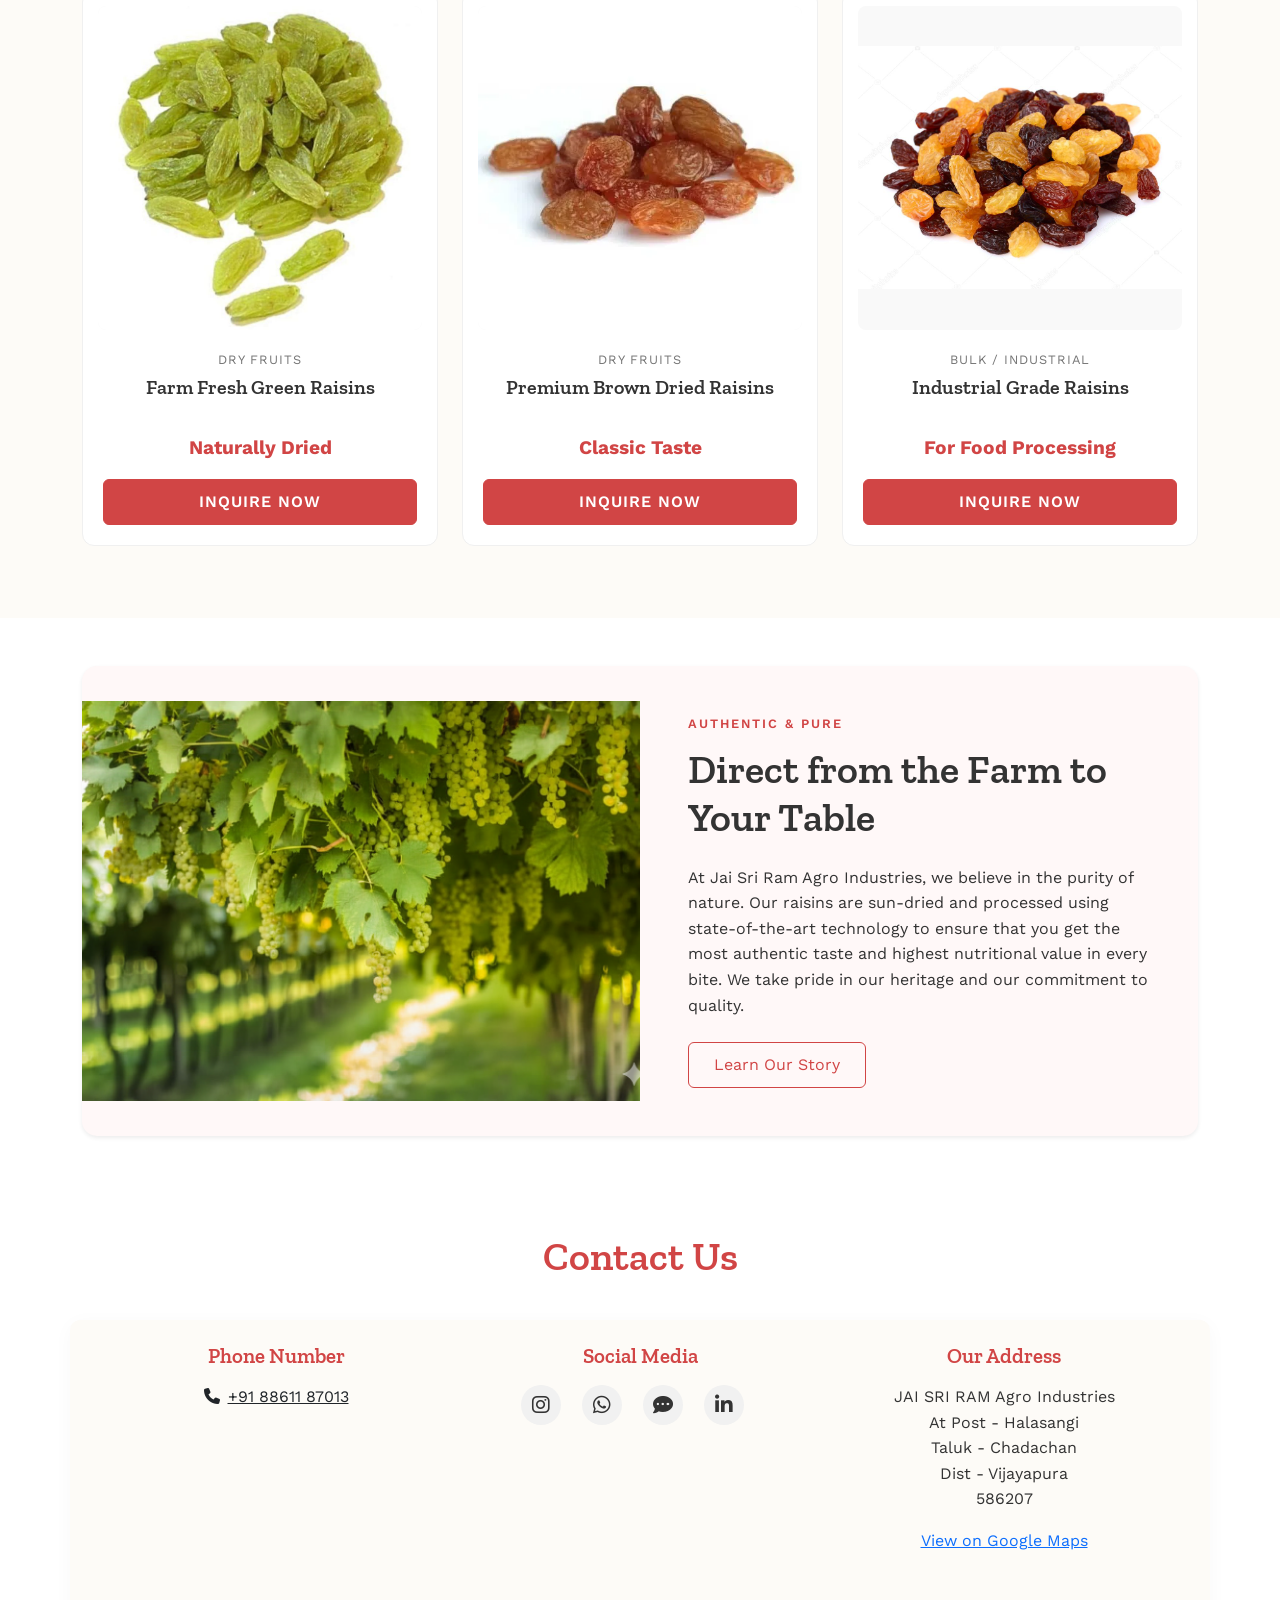
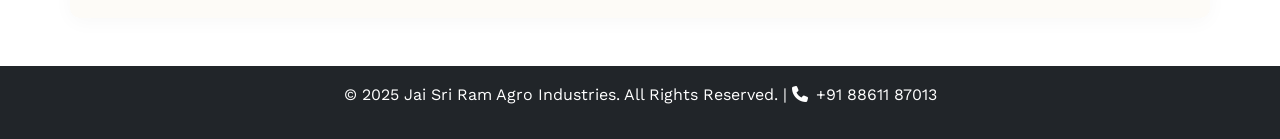
==== commit 3575ec40: "Add WhatsApp Channel link and update social icons" ====
--- a/index.html
+++ b/index.html
@@ -291,9 +291,10 @@
                             <div class="col-md-4 mb-4">
                                 <h3>Social Media</h3>
                                 <div class="social-icons mt-3">
-                                    <a href="https://www.instagram.com/jsrnaturals?utm_source=qr&igsh=OTgxNDQ4N2ZhbHNj" class="text-dark me-3" target="_blank"><i class="fab fa-instagram fa-lg"></i></a>
-                                    <a href="https://www.linkedin.com/company/jai-sriram-agro-industries/" class="text-dark me-3" target="_blank"><i class="fab fa-linkedin-in fa-lg"></i></a>
-                                    <a href="https://wa.me/918861187013" class="text-dark" target="_blank"><i class="fab fa-whatsapp fa-lg"></i></a>
+                                    <a href="https://www.instagram.com/jsrnaturals?utm_source=qr&igsh=OTgxNDQ4N2ZhbHNj" class="text-dark me-3" target="_blank" title="Instagram"><i class="fab fa-instagram fa-lg"></i></a>
+                                    <a href="https://whatsapp.com/channel/0029VbDQnLL7z4kc54otE50Q" class="text-dark me-3" target="_blank" title="WhatsApp Channel"><i class="fab fa-whatsapp fa-lg"></i></a>
+                                    <a href="https://wa.me/918861187013" class="text-dark me-3" target="_blank" title="Chat with us"><i class="fas fa-comment-dots fa-lg"></i></a>
+                                    <a href="https://www.linkedin.com/company/jai-sriram-agro-industries/" class="text-dark me-3" target="_blank" title="LinkedIn"><i class="fab fa-linkedin-in fa-lg"></i></a>
                                 </div>
                             </div>
                             <div class="col-md-4 mb-4">
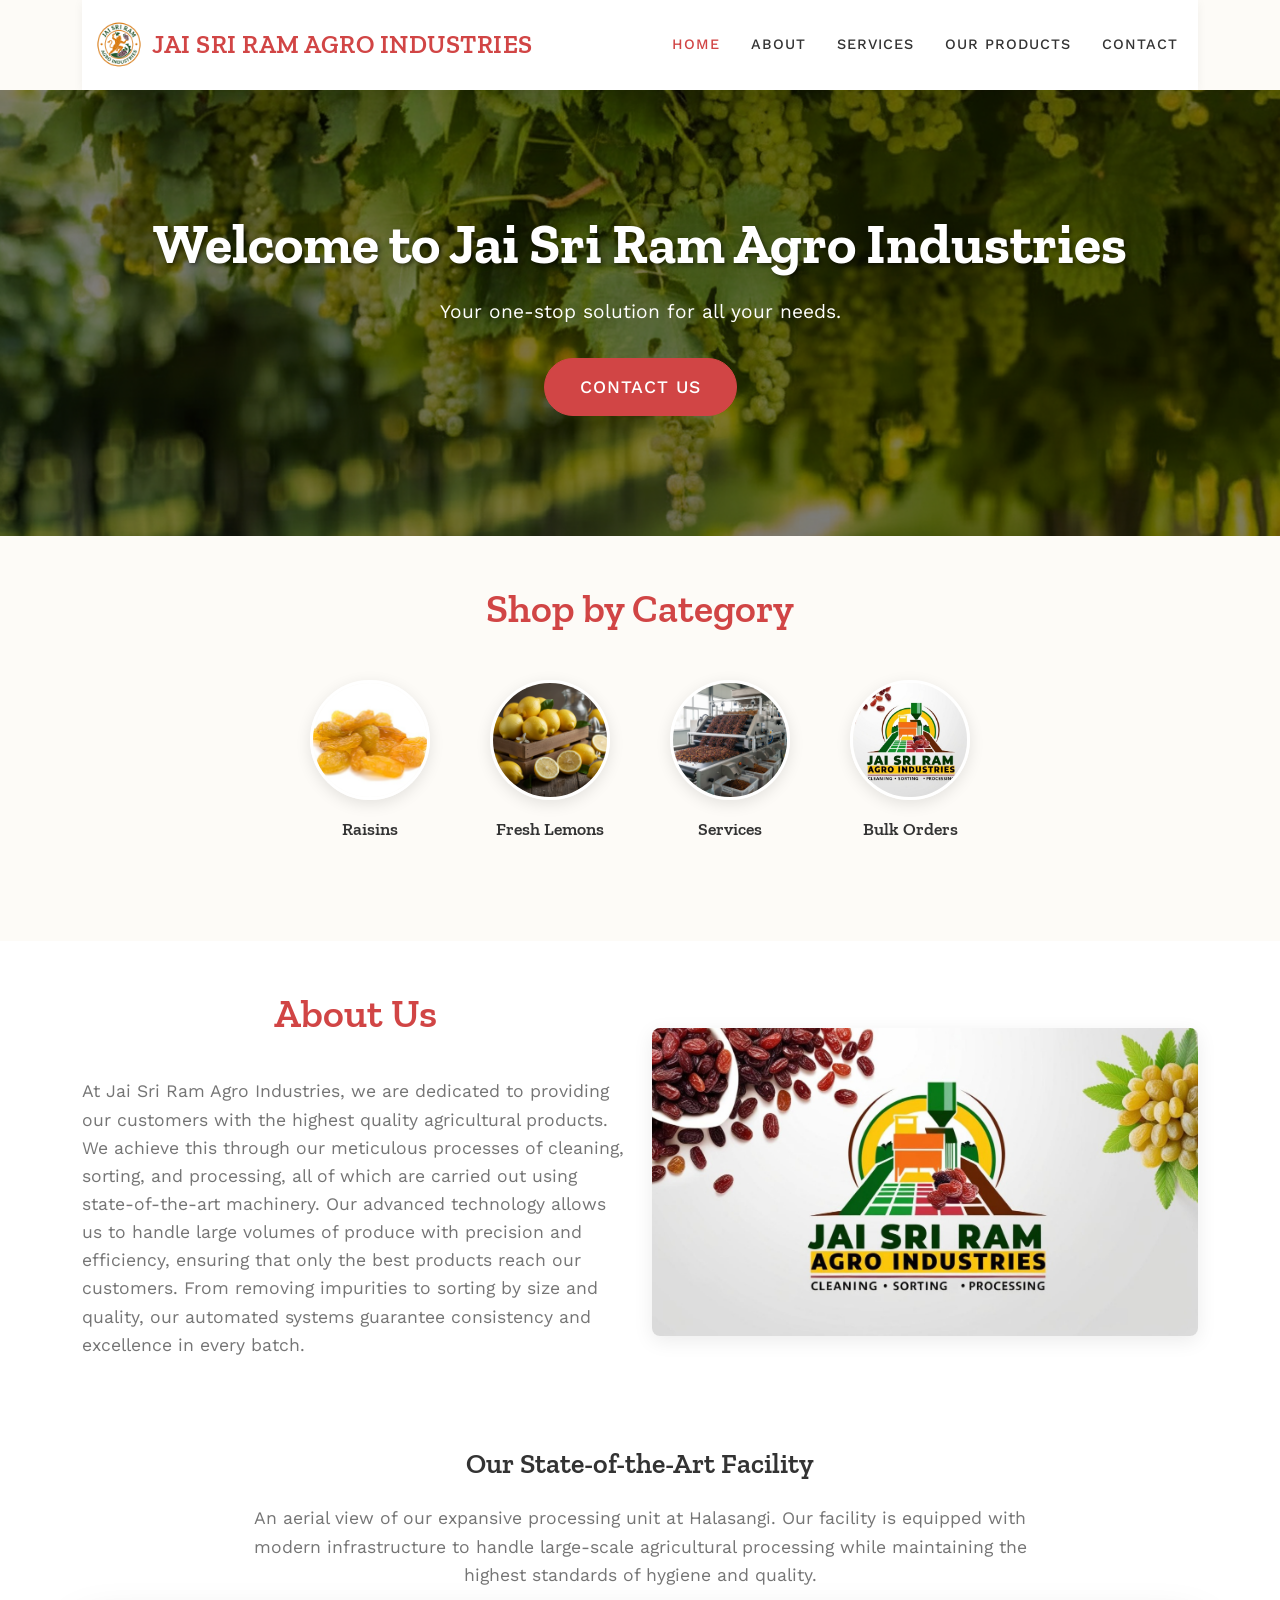
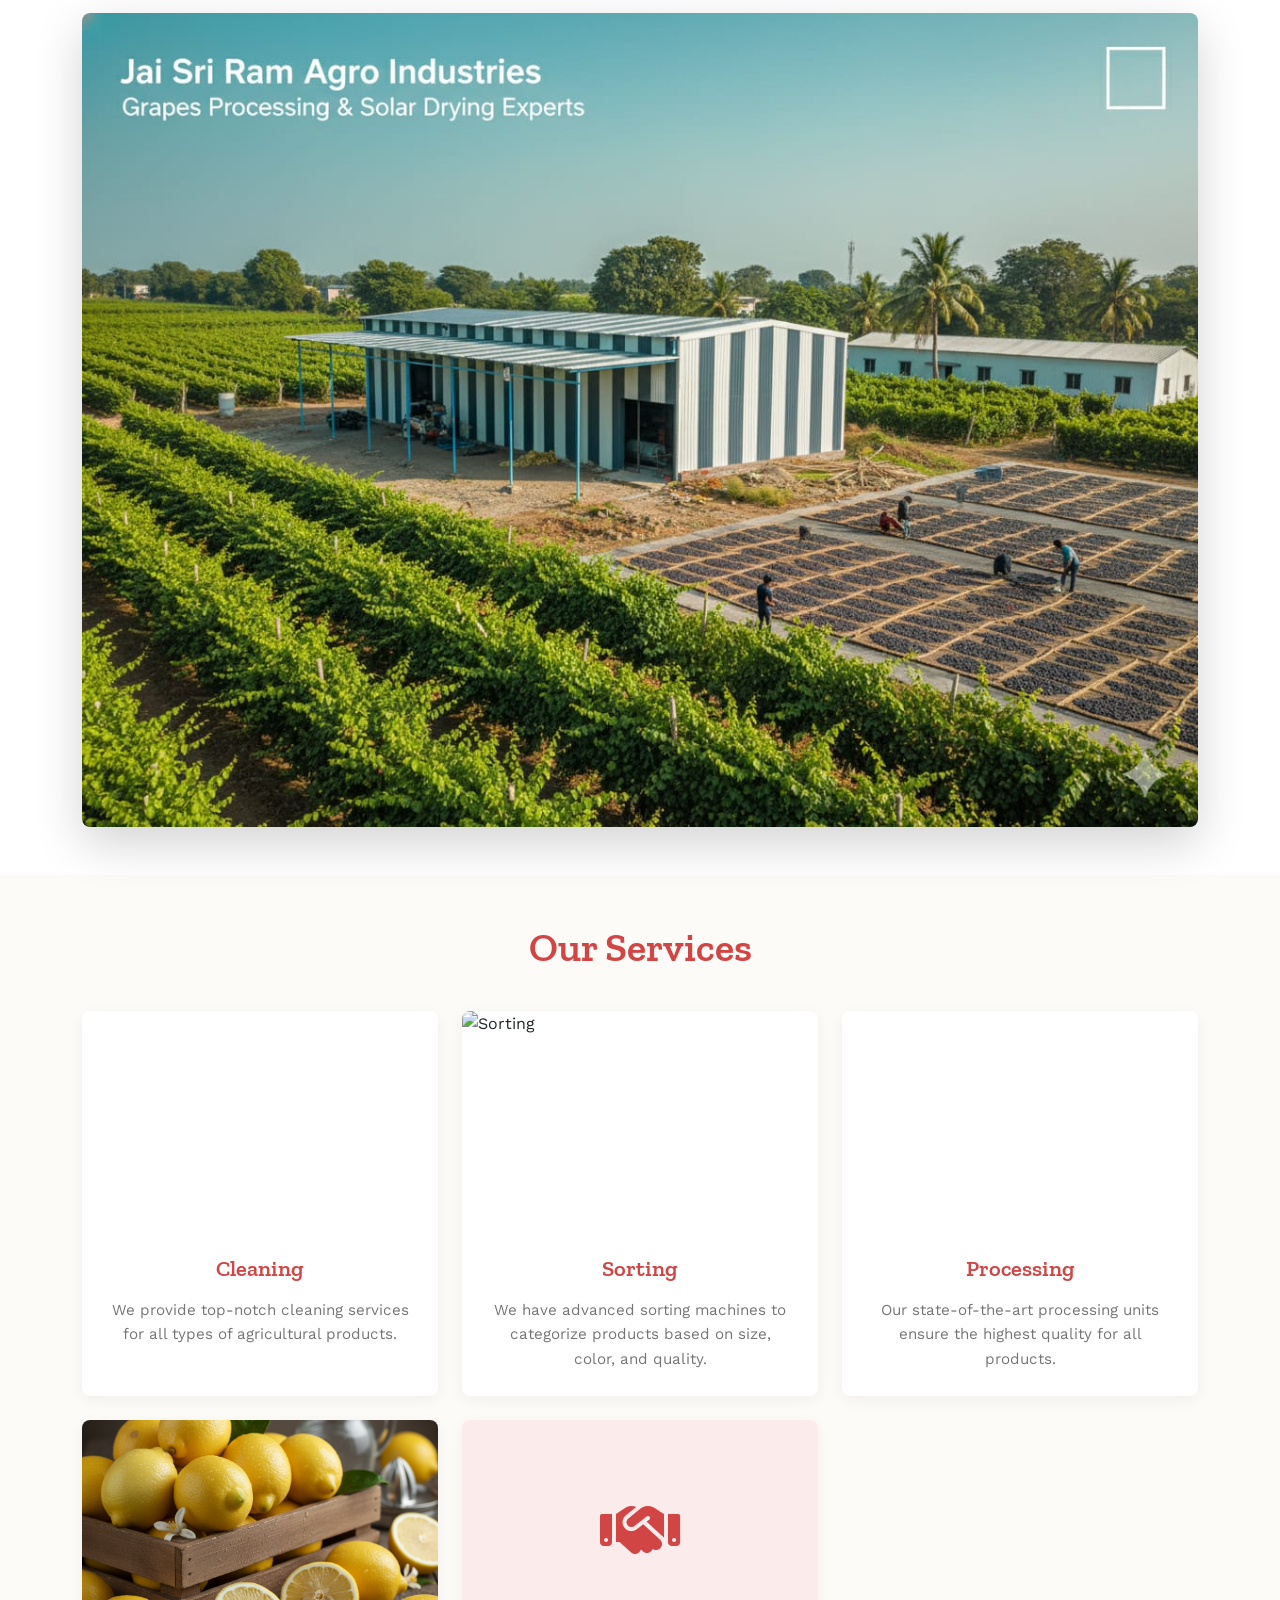
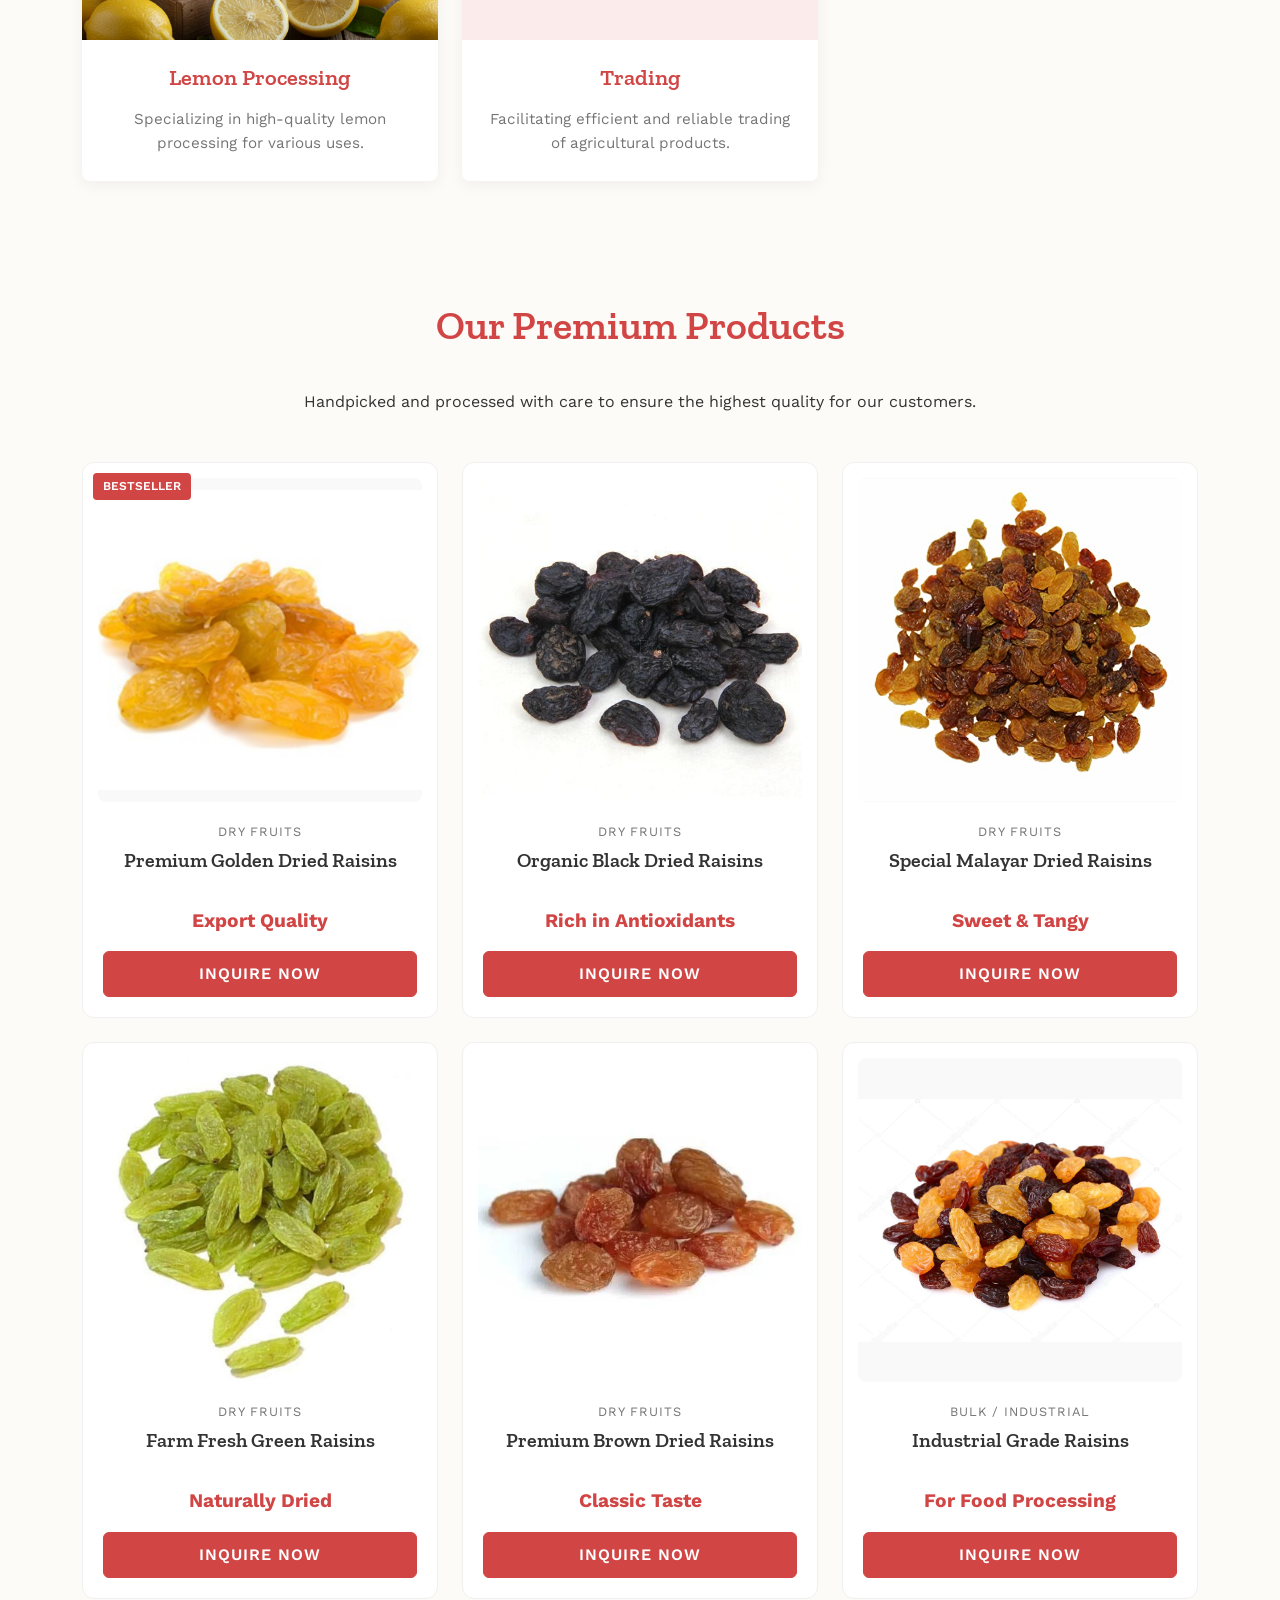
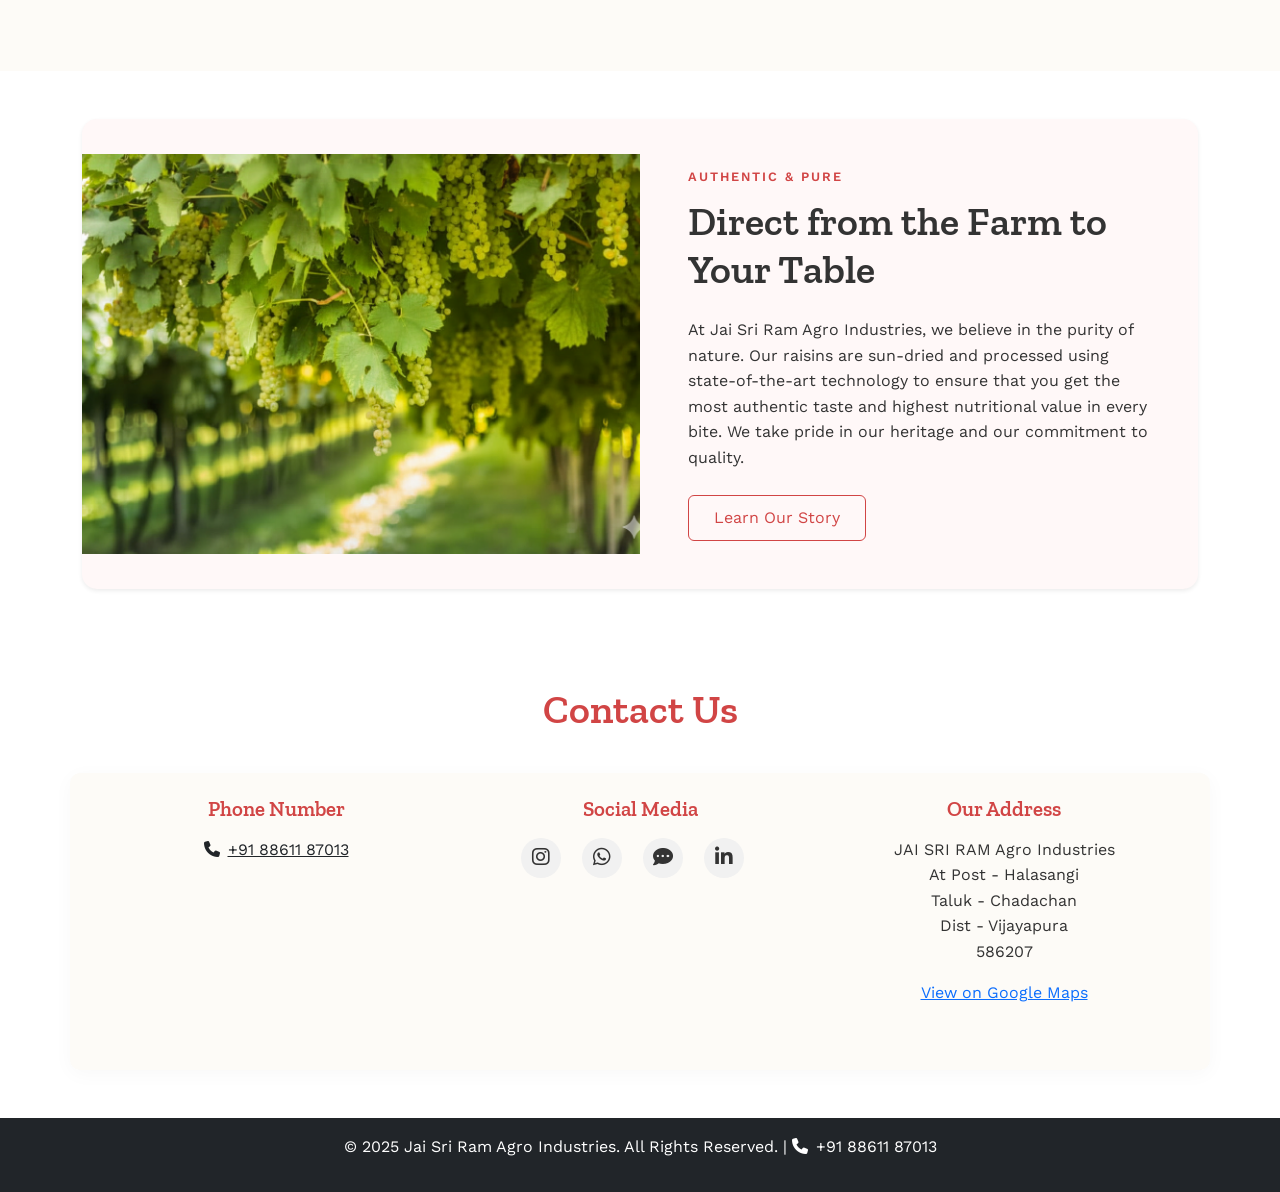
==== commit 0e65f604: "Add aerial view of factory to About Us section" ====
--- a/index.html
+++ b/index.html
@@ -92,13 +92,24 @@
 
         <section id="about" class="py-5">
             <div class="container">
-                <div class="row">
+                <div class="row align-items-center">
                     <div class="col-md-6">
                         <h2>About Us</h2>
                         <p>At Jai Sri Ram Agro Industries, we are dedicated to providing our customers with the highest quality agricultural products. We achieve this through our meticulous processes of cleaning, sorting, and processing, all of which are carried out using state-of-the-art machinery. Our advanced technology allows us to handle large volumes of produce with precision and efficiency, ensuring that only the best products reach our customers. From removing impurities to sorting by size and quality, our automated systems guarantee consistency and excellence in every batch.</p>
                     </div>
                     <div class="col-md-6">
                         <img src="images/about-us.jpeg" alt="About Us" class="img-fluid">
+                    </div>
+                </div>
+
+                <!-- Aerial View of Factory -->
+                <div class="row mt-5 pt-4">
+                    <div class="col-12 text-center">
+                        <h3 class="mb-4">Our State-of-the-Art Facility</h3>
+                        <p class="mb-4 mx-auto" style="max-width: 800px; color: var(--text-light);">An aerial view of our expansive processing unit at Halasangi. Our facility is equipped with modern infrastructure to handle large-scale agricultural processing while maintaining the highest standards of hygiene and quality.</p>
+                        <div class="position-relative overflow-hidden rounded shadow-lg">
+                            <img src="images/factory_photo.jpeg" alt="Aerial View of Jai Sri Ram Agro Industries Factory" class="img-fluid w-100">
+                        </div>
                     </div>
                 </div>
             </div>
